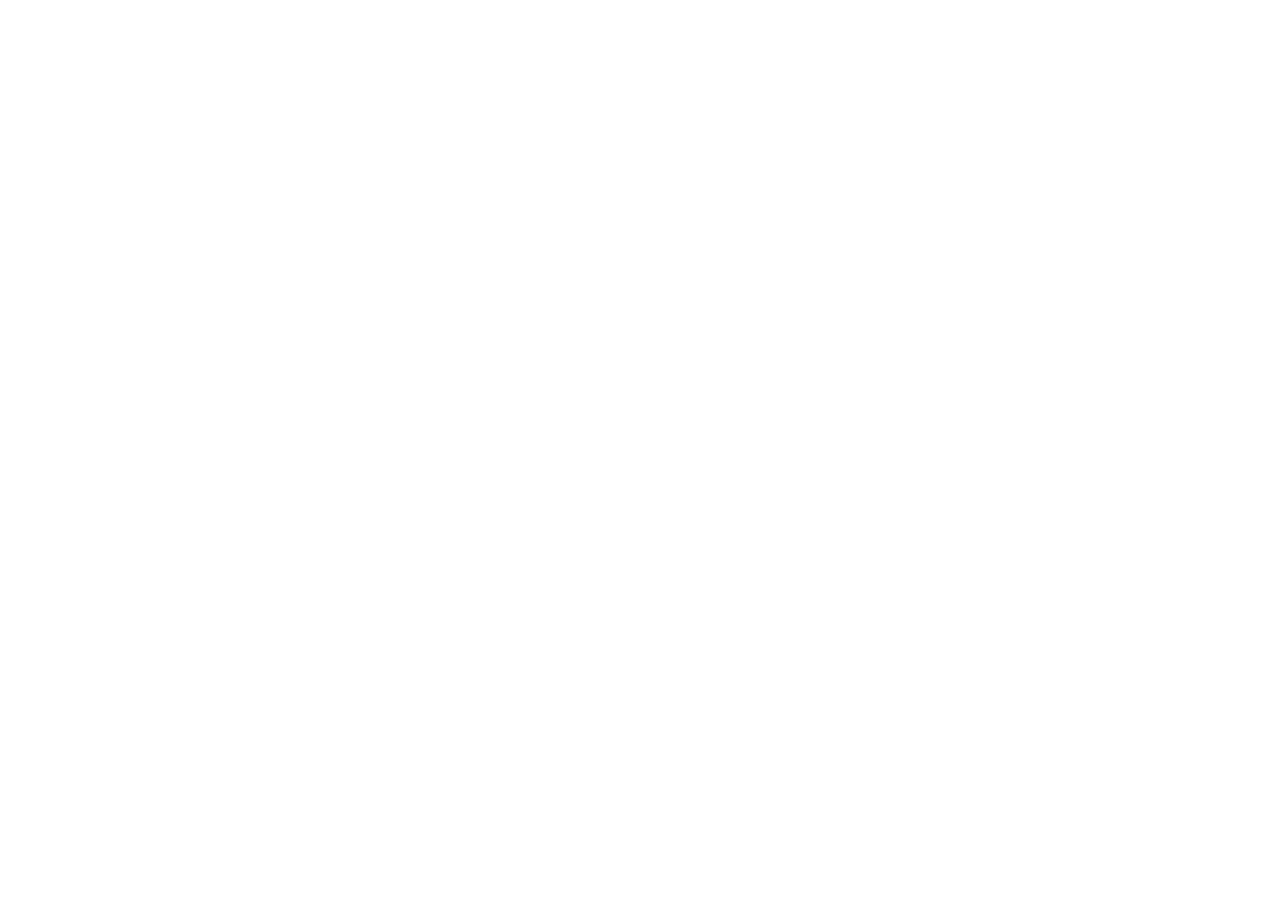
==== index.html @ bad8308e "FIrst Commit" ====
<!DOCTYPE html>
<html lang="en">
<head>
    <meta charset="UTF-8">
    <meta name="viewport" content="width=device-width, initial-scale=1.0">
    <link rel="stylesheet" href="styles.css">
    <title>Sunrise Community Hospital</title>
</head>
<body>
    
</body>
</html>
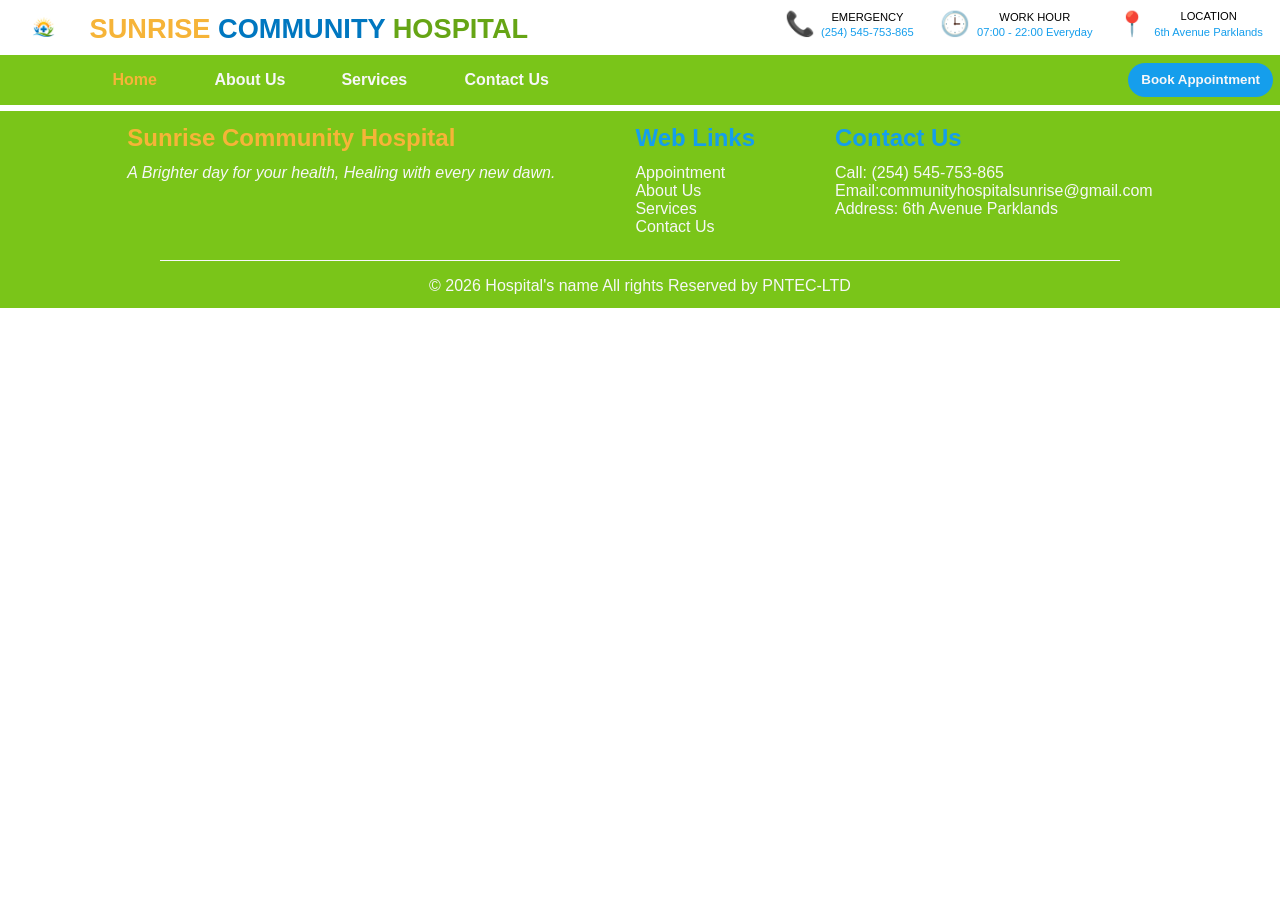
==== commit a95107f3: "Design update for web  header, nav bar and footer" ====
--- a/index.html
+++ b/index.html
@@ -4,9 +4,142 @@
     <meta charset="UTF-8">
     <meta name="viewport" content="width=device-width, initial-scale=1.0">
     <link rel="stylesheet" href="styles.css">
+    <link rel="icon" type="image/x-icon" href="images/sunrise logo only.png">
+    <link rel="stylesheet" href="https://cloudflare.com">
+
+    
     <title>Sunrise Community Hospital</title>
 </head>
 <body>
-    
+    <div class="page-elements">
+        <!--Head of the page-->
+        <header>
+            <!-- hospital name and logo -->
+            <div class="logo_name">
+                <a href="index.html" class="logo_as_link" target="_self">
+                    <!--Hospital's logo-->
+                    <img src="images/sunrise logo only.png" alt="sunrise logo" class="logo" >
+                    <!--Hospital's name-->
+                    <h1 class="head_name">
+                        <span class="sunrise">Sunrise</span> 
+                        <span class="community">Community</span> 
+                        <span class="hospital">Hospital</span> 
+                    </h1>
+                </a>
+            </div>
+            <!--Hospital's head details-->
+           <div class="header-details-container">
+                <div class="hospital_contact">
+                    <div class="info_widgets">&#128222;</div>
+                    <div class="head-info">
+                        <div class="info_text">EMERGENCY</div>
+                        <div class="info-item">
+                            (254) 545-753-865
+                        </div>
+                    </div>
+                </div>
+
+                <div class="work_hour">
+                    <div class="info_widgets">&#x1F552;</div>
+                    <div class="head-info">
+                        <div class="info_text">WORK HOUR</div>
+                        <div class="info-item">
+                            07:00 - 22:00 Everyday
+                        </div>
+                    </div>
+                </div>
+
+                <div class="location">
+                    <div class="info_widgets">&#128205;</div>
+                    <div class="head-info">
+                        <div class="info_text">LOCATION</div>
+                        <div class="hospital-area">
+                            <a href="https://maps.app.goo.gl/b62ZyZZxRLboZtiKA" target="_blank" class="map_link" >6th Avenue Parklands</a>
+                        </div>
+                    </div>
+                </div>
+           </div>
+        </header>
+
+        <!--Navigation bar-->
+        <div class="nav-bar">
+            <nav class="nav-links">
+                <ul>
+                    <li><a href="index.html" target="_self" style="color:#f6b438" class="page">Home</a></li>
+                    <li><a href="About_Us.html" target="_self" class="page">About Us</a></li>
+                    <li><a href="Services.html" target="_self" class="page">Services</a></li>
+                    <li><a href="Contact_Us.html" target="_self" class="page">Contact Us</a></li>
+                </ul>
+            </nav>
+            <!-- appointment button -->
+            <div class="appointment">
+                <button type="button" name="appointment">
+                    <a href="Appointment.html" target="_self" class="page"> Book Appointment</a>
+                </button>
+            </div>
+        </div>
+
+
+        <!--main webpage contents-->
+        <div>
+
+        </div>
+
+
+        
+        <!--footer of the page-->
+        <footer>
+            <div>
+                <!--Hospital's name and motto-->
+                <div class="name-motto">
+                    <div class="footer-name">
+                        <a href="index.html" class="hospital-name" target="_self">
+                        <h2 class="footer_name">
+                            <span class="sunrise">Sunrise</span> 
+                            <span class="community">Community</span> 
+                            <span class="hospital">Hospital</span> 
+                        </h2>
+                    </a>
+                    </div>
+                    <div class="footer-motto">
+                        
+                        A Brighter day for your health,
+                        Healing with every new dawn.
+                        
+                    </div>
+                </div>
+
+                <!--links for webpages-->
+                <div class="web-links">
+                    <h2>Web Links</h2>
+                    <a href="Appointment.html" target="_self" class="page">Appointment</a>
+                    <a href="About_Us.html" target="_self" class="page">About Us</a>
+                    <a href="Services.html" target="_self" class="page">Services</a>
+                    <a href="Contact_Us.html" target="_self" class="page">Contact Us</a>
+                </div>
+
+                <!--Hospitals contact info-->
+                <div class="contact-info" >
+                    <h2>Contact Us</h2>
+                    <div class="number">
+                        Call: (254) 545-753-865
+                    </div>
+                    <div>
+                        <a href="mailto:communityhospitalsunrise@gmail.com" class="page">Email:communityhospitalsunrise@gmail.com</a>
+                    </div>
+                    <div>
+                        <a href="https://maps.app.goo.gl/b62ZyZZxRLboZtiKA" target="_blank" class="page" >Address: 6th Avenue Parklands</a>
+                    </div>
+                </div>
+            </div>
+
+            <!-- copy rights -->
+            <div class="copyright-container">
+                <div class="copyright">
+                    <p>&#169; 2026 Hospital's name All rights Reserved by PNTEC-LTD</p>
+                </div>
+            </div>
+        </footer>
+    </div>
 </body>
 </html>
--- a/styles.css
+++ b/styles.css
@@ -0,0 +1,335 @@
+*{
+    padding: 0px;
+    margin: 0px;
+    font-family:"Helvetica Now MT Text Medium", Helvetica-Bold, Helvetica, Arial, sans-serif;
+    box-sizing: border-box;
+}
+/* overall container for page elements. */
+.page-elements{
+    display: flex;
+    flex-direction: column;
+    align-items:normal;
+    justify-content: space-between;
+    height: max-content;
+    width:100%;
+    gap: 0.2em;
+}
+
+/*Header section css style*/
+
+header{
+    display: flex;
+    flex-direction: row;
+    position: sticky;
+    justify-content: space-between;
+    align-items: center;
+    max-width:100%;
+    height:max-content;
+    margin-bottom: 0.25em;
+    
+}
+/* logo and hospital name as link */
+.logo_name{
+    display: flex;
+    height: fit-content;
+    max-width: 900px;
+    align-items: center ;
+    justify-content: center;
+}
+
+.logo_as_link{
+    display: flex;
+    justify-content: flex-start;
+    align-items: center;
+    text-align: center;
+    text-decoration: none;
+    width: 700px;
+    
+}
+/* sunrise logo */
+.logo{
+    width: 7.8%;
+    margin-top: 0.3em;
+    padding-left: 2em;
+    
+}
+/* hospital name */
+.head_name{
+    margin-left: 5%;
+    margin-right: 3%;
+    margin-top: 0.39em;
+    padding-right: 0;
+    text-transform: uppercase;
+    font-size: 1.7em;
+    
+}
+.sunrise{
+    color: #f6b438;
+    
+}
+.community{
+    color: #0077C0;
+}
+
+.hospital{
+    color: #66A515;
+}
+
+/* hospital header information */
+
+.header-details-container{
+    display: flex;
+    justify-content: flex-start;
+    align-items: center;
+    justify-content: center;
+}
+
+.hospital_contact{
+    display: flex;
+    justify-self: center;
+    align-items: center;
+    margin-right:1em;
+    padding:0.5em;
+    min-width: max-content;
+}
+
+.info_widgets{
+    display: flex;
+    width: 100%;
+    font-size: 1.5em;
+    object-fit: contain;
+    align-items: center;
+    margin-right: 5%;
+}
+
+.info_text{
+    font-size: 0.7em;
+    display: flex;
+    flex-direction: column;
+    align-items: center;
+    justify-content: center;
+}
+
+.info-item{
+    color: #159EEC;
+    font-size: 0.7em;
+    white-space: nowrap;
+    margin-top: 3%;
+}
+
+/* hospital work hours */
+.work_hour{
+    display: flex;
+    justify-self: center;
+    align-items: center;
+    margin-right:1em;
+    padding:0.5em;
+    min-width: max-content;
+}
+
+.head-info{
+    margin-top: 0.1em;
+}
+
+/* hospital location */
+.location{
+    display: flex;
+    justify-self: right;
+    align-items: center;
+    margin-right:1em;
+    padding:0.5em;
+    min-width: max-content;
+}
+
+
+.map_link{
+    color: #159EEC;
+    font-size: 0.7em;
+    white-space: nowrap;
+    text-decoration: none;
+    
+}
+
+
+
+/*nav bar css style*/
+
+.nav-bar{
+    display: flex;
+    align-items: center;
+    gap:1rem;
+    flex-wrap: wrap;
+    background-color: #7ac519;
+    justify-content: space-between;
+    position: sticky;
+}
+
+.nav-bar:hover{
+    background-color: #69ba00;
+}
+
+.nav-links{
+    margin-left: 7.6%;
+}
+
+.nav-links ul{
+    display: flex;
+    list-style-type: none;
+    display: flex;
+    justify-content: center;
+}
+
+.nav-links li{
+    margin-left:-2.49em;
+
+}
+.nav-links li a{
+    display: block;
+    text-align: center;
+    padding: 1em 3em ;
+    text-decoration: none;
+    margin-left: 5%;
+    white-space: nowrap;
+    color: #f7f7f8;
+    font-weight: bold;
+}
+
+.page:hover {
+    color: rgb(249, 200, 109);
+}
+
+.appointment button{
+    border-radius: 10em;
+    border-style: none;
+    padding: 0.7em 1em 0.7em 1em;
+    background-color: #159EEC;
+    margin-right: 0.5em;
+}
+
+
+.appointment button:active{
+ background-color: #0077C0;
+}
+
+.appointment button a{
+    color:#f7f7f8;
+    text-decoration: none;
+    font-weight: bold;
+}
+
+/*footer css style*/
+
+footer{
+    background-color:#7ac519;
+    height: auto;
+    display: flex;
+    justify-content: space-evenly;
+    align-items: center;
+    padding: 1% 2%;
+    width: 100%;
+    box-sizing: border-box;
+    justify-items: center;
+    flex-direction: column;
+}
+
+/* holds name,motto,contacts and web links */
+footer div{
+    display: flex;
+    flex-direction: row;
+    justify-content: space-between;
+    align-items: flex-start;
+    margin: 0;
+    
+}
+
+/* footer hospital name and motto */
+
+.name-motto{
+    color: #f7f7f8;
+    display: flex;
+    flex-direction: column;
+    justify-content: center;
+    margin-bottom: 0.5em;
+    margin-right: 2em;
+    text-align: center;
+}
+
+.name-motto a{
+    text-decoration: none;
+    
+}
+
+.footer_name{
+    text-align: center;
+    padding-bottom: 0.5em;
+}
+
+.footer_name span{
+    color: #f6b438;
+    margin-bottom: 0.5em;
+}
+
+.footer-motto{
+    display: flex;
+    align-items: center;
+    font-style: italic;
+}
+
+
+
+/* Footer web link pages */
+.web-links{
+    color: #159EEC;
+    display: flex;
+    flex-direction: column;
+    margin-right: 3em;
+    margin-left: 3em;
+    margin-bottom: 0.5em;
+    
+}
+
+.web-links h2{
+    padding-bottom: 0.5em;
+    
+}
+
+.web-links a{
+    text-decoration: none;
+    color: #f7f7f8;
+}
+
+/* Hospital footer info */
+.contact-info{
+    display: flex;
+    flex-direction: column;
+    
+    margin-bottom: 0.5em;
+    margin-left: 2em;
+}
+
+.contact-info h2{
+    color:#159EEC;
+}
+
+.contact-info h2{
+    padding-bottom: 0.5em;
+}
+
+.number{
+    color: #f7f7f8;
+}
+.contact-info div a{
+   color: #f7f7f8;
+   text-decoration: none;
+}
+
+
+.copyright-container{
+    border-top: 1px solid#f7f7f8;
+    width: 60em;
+    padding-top: 1em;
+    margin-top: 1em;
+    display: flex;
+    justify-content: center;
+    color: #f7f7f8;
+}
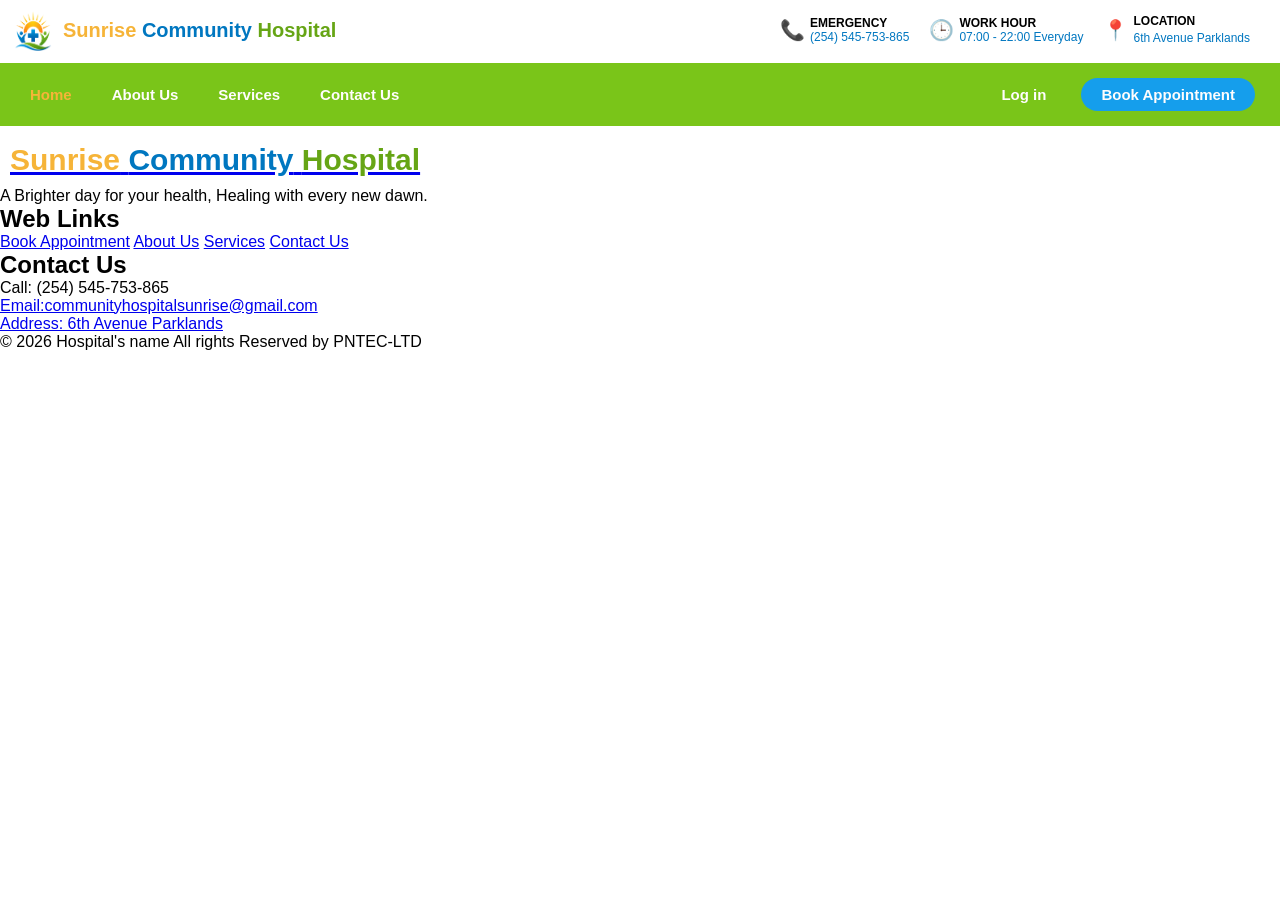
==== commit 13e19e8e: "Update header and nav bar responsiveness" ====
--- a/index.html
+++ b/index.html
@@ -4,9 +4,10 @@
     <meta charset="UTF-8">
     <meta name="viewport" content="width=device-width, initial-scale=1.0">
     <link rel="stylesheet" href="styles.css">
+    <link rel="stylesheet" href="queries.css">
     <link rel="icon" type="image/x-icon" href="images/sunrise logo only.png">
     <link rel="stylesheet" href="https://cloudflare.com">
-
+    <script src="script.js"></script>
     
     <title>Sunrise Community Hospital</title>
 </head>
@@ -15,50 +16,60 @@
         <!--Head of the page-->
         <header>
             <!-- hospital name and logo -->
-            <div class="logo_name">
-                <a href="index.html" class="logo_as_link" target="_self">
-                    <!--Hospital's logo-->
-                    <img src="images/sunrise logo only.png" alt="sunrise logo" class="logo" >
-                    <!--Hospital's name-->
-                    <h1 class="head_name">
-                        <span class="sunrise">Sunrise</span> 
-                        <span class="community">Community</span> 
-                        <span class="hospital">Hospital</span> 
-                    </h1>
-                </a>
-            </div>
-            <!--Hospital's head details-->
-           <div class="header-details-container">
-                <div class="hospital_contact">
-                    <div class="info_widgets">&#128222;</div>
-                    <div class="head-info">
-                        <div class="info_text">EMERGENCY</div>
-                        <div class="info-item">
-                            (254) 545-753-865
+            <div class="title-bar">
+                <div class="logo_name">
+                    <a href="index.html" class="logo_as_link" target="_self">
+                        <!--Hospital's logo-->
+                        <img src="images/sunrise logo only.png" alt="sunrise logo" class="logo" >
+                        <!--Hospital's name-->
+                        <div class="hospital-name">
+                            <p>
+                                <span class="sunrise">Sunrise </span> 
+                                <span class="community">Community</span> 
+                                <span class="hospital">Hospital</span> 
+                            </p>
+                        </div>
+                    </a>
+                </div>
+                <!--Hospital's head details-->
+                <div class="header-details-container">
+                    <div class="hospital_contact">
+                        <div class="info_widgets">&#128222;</div>
+                        <div class="head-info">
+                            <div class="info_text">EMERGENCY</div>
+                            <div class="info-item">
+                                (254) 545-753-865
+                            </div>
+                        </div>
+                    </div>
+
+                    <div class="work_hour">
+                        <div class="info_widgets">&#x1F552;</div>
+                        <div class="head-info">
+                            <div class="info_text">WORK HOUR</div>
+                            <div class="info-item">
+                                07:00 - 22:00 Everyday
+                            </div>
+                        </div>
+                    </div>
+
+                    <div class="location">
+                        <div class="info_widgets">&#128205;</div>
+                        <div class="head-info">
+                            <div class="info_text">LOCATION</div>
+                            <div class="hospital-area">
+                                <a href="https://maps.app.goo.gl/b62ZyZZxRLboZtiKA" target="_blank" class="map_link" >6th Avenue Parklands</a>
+                            </div>
                         </div>
                     </div>
                 </div>
-
-                <div class="work_hour">
-                    <div class="info_widgets">&#x1F552;</div>
-                    <div class="head-info">
-                        <div class="info_text">WORK HOUR</div>
-                        <div class="info-item">
-                            07:00 - 22:00 Everyday
-                        </div>
-                    </div>
+                <div class="motto">
+                    <span>
+                        A Brighter day for your health, <br>
+                        Healing with every new dawn.
+                    </span>
                 </div>
-
-                <div class="location">
-                    <div class="info_widgets">&#128205;</div>
-                    <div class="head-info">
-                        <div class="info_text">LOCATION</div>
-                        <div class="hospital-area">
-                            <a href="https://maps.app.goo.gl/b62ZyZZxRLboZtiKA" target="_blank" class="map_link" >6th Avenue Parklands</a>
-                        </div>
-                    </div>
-                </div>
-           </div>
+            </div>
         </header>
 
         <!--Navigation bar-->
@@ -69,21 +80,37 @@
                     <li><a href="About_Us.html" target="_self" class="page">About Us</a></li>
                     <li><a href="Services.html" target="_self" class="page">Services</a></li>
                     <li><a href="Contact_Us.html" target="_self" class="page">Contact Us</a></li>
+                
+                </ul>
+                <ul id="sidebar">
+                    <li onclick="hideSidebar()" class="close-side-bar">
+                        <div>
+                            <a href="" class="close-icon"><svg xmlns="http://www.w3.org/2000/svg" height="20px" viewBox="0 -960 960 960" width="20px" fill="#ffffff"><path d="m256-200-56-56 224-224-224-224 56-56 224 224 224-224 56 56-224 224 224 224-56 56-224-224-224 224Z"/></svg></a>
+                        </div>
+                    </li>
+                    <li><a href="index.html" target="_self" style="color:#f6b438" class="page1">Home</a></li>
+                    <li><a href="About_Us.html" target="_self" class="page1">About Us</a></li>
+                    <li><a href="Services.html" target="_self" class="page1">Services</a></li>
+                    <li><a href="Contact_Us.html" target="_self" class="page1">Contact Us</a></li>
                 </ul>
             </nav>
             <!-- appointment button -->
             <div class="appointment">
+                <div onclick="showSidebar()">
+                        <a href="javascript:void(0)" class="burger-icon"><svg xmlns="http://www.w3.org/2000/svg" height="20px" viewBox="0 -960 960 960" width="20px" fill="#ffffff"><path d="M120-240v-80h720v80H120Zm0-200v-80h720v80H120Zm0-200v-80h720v80H120Z"/></svg></a></div>
+                <a href="login.html" class="log-in">Log in</a>
                 <button type="button" name="appointment">
-                    <a href="Appointment.html" target="_self" class="page"> Book Appointment</a>
+                    <a href="Appointment.html" target="_self" class="page1"> Book Appointment</a>
                 </button>
             </div>
         </div>
 
 
         <!--main webpage contents-->
-        <div>
+        <main>
 
-        </div>
+            
+        </main>
 
 
         
@@ -112,7 +139,7 @@
                 <!--links for webpages-->
                 <div class="web-links">
                     <h2>Web Links</h2>
-                    <a href="Appointment.html" target="_self" class="page">Appointment</a>
+                    <a href="Appointment.html" target="_self" class="page">Book Appointment</a>
                     <a href="About_Us.html" target="_self" class="page">About Us</a>
                     <a href="Services.html" target="_self" class="page">Services</a>
                     <a href="Contact_Us.html" target="_self" class="page">Contact Us</a>
@@ -142,4 +169,4 @@
         </footer>
     </div>
 </body>
-</html>+</html> 
--- a/styles.css
+++ b/styles.css
@@ -4,6 +4,32 @@
     font-family:"Helvetica Now MT Text Medium", Helvetica-Bold, Helvetica, Arial, sans-serif;
     box-sizing: border-box;
 }
+
+html {
+    font-size: 62.5%; /* 1rem = 10px */
+}
+
+body {
+    /* Sets base body text back to a comfortable 16px (1.6rem) 
+       while leaving your 10px rem-math completely intact! */
+    font-size: 1.6rem; 
+    width: 100%;
+    overflow-x: hidden;
+}
+
+/* color variables */
+:root {
+    --primary-color: #f6b438;
+    --primary-color-hover: #ffc55a;
+    --secondary-color: #0077C0;
+    --accent-color: #66A515;
+    --background-color: #f7f7f8;
+    --navbar-color: #7ac519;
+    --button-color: #159EEC;
+    --button-hover-color: #208fff;
+    --text-color: #fffdfd;
+}
+
 /* overall container for page elements. */
 .page-elements{
     display: flex;
@@ -13,323 +39,271 @@
     height: max-content;
     width:100%;
     gap: 0.2em;
-}
-
-/*Header section css style*/
-
-header{
-    display: flex;
-    flex-direction: row;
+    position: relative;
+}
+
+
+/* Title Bar section */
+.title-bar{
+    display: flex;
+    flex-direction: row;
+    align-items: center;
+    justify-content: space-between;
+    width: 100%;
+    height: 4rem;
+    padding: 0.5rem 1rem;
+    margin: 1rem 0;
+}
+
+/* Logo and Name Container */
+.logo_name{
+    display: flex;
+    align-items: center;
+    justify-content: center;
+    flex-direction: row;
+    max-width : 50em;
+    min-width: 20em;
+    margin: 0.5rem 0.1rem;
+}
+
+/* logo and name link */
+.logo_as_link{
+    display: flex;
+    flex-direction: row;
+    justify-content: flex-start;
+    max-width: 32em;
+    min-width: 20em;
+    margin-top: 0.5em;
+    margin-bottom: 0.5em;
+    text-decoration: none;
+}
+
+/* logo */
+.logo{
+    display: block;
+    max-width: 40px;
+    min-width: 5%;
+    height: auto;
+    padding: 0.1rem;
+    margin-left:0.2rem;
+    margin-top: 0.05rem;
+
+}
+
+/* hospital name */
+.hospital-name{
+    display:flex;
+    font-size: 2rem;
+    font-weight: bold;
+    padding: 1rem;
+    align-items: center;
+
+}
+
+.sunrise{
+    color: var(--primary-color);
+}
+
+.community{
+    color: var(--secondary-color);
+}
+
+.hospital{
+    color: var(--accent-color);
+}
+
+/* Hospital head details */
+.header-details-container{
+    display: flex;
+    flex-direction: row;
+    align-items: center;
+    justify-content: flex-end;
+    max-width: 60rem;
+    height: 5rem;
+    padding: 0.5rem 1rem;
+    margin: 0.3rem 0;
+}
+
+.hospital_contact{
+    display: flex;
+    flex-direction: row;
+    align-items: center;
+    justify-content: center;
+    gap: 0.5rem;
+    padding: 0.5rem 1rem;
+    margin: 0.5rem 0;
+}
+
+.work_hour{
+    display: flex;
+    flex-direction: row;
+    align-items: center;
+    justify-content: center;
+    gap: 0.5rem;
+    padding: 0.5rem 1rem;
+    margin: 0.5rem 0;
+}
+
+.location{
+    display: flex;
+    flex-direction: row;
+    align-items: center;
+    justify-content: center;
+    gap: 0.5rem;
+    padding: 0.5rem 1rem;
+    margin: 0.5rem 0;
+}
+
+/* Info Widgets */
+.info_widgets{
+    font-size: 20px;
+}
+
+/* Info Text */
+.info_text{
+    font-size: 1.2rem;
+    font-weight: bold;
+    color: #000000;
+}
+
+/* Info Item */
+.info-item{
+    font-size: 1.2rem;
+    color: var(--secondary-color);
+}
+
+.map_link{
+    text-decoration: none;
+    font-size: 1.2rem;
+    color: var(--secondary-color);
+}
+
+.map_link:hover{
+    text-decoration: underline;
+    color: var(--primary-color-hover);
+}
+
+.motto{
+    font-style: italic;
+    color: var(--primary-color-hover);
+    font-size: 2rem;
+    justify-content: center;
+}
+
+/* Navigation Bar */
+.nav-bar{
+    display: flex;
+    justify-content: space-between;
+    align-items: center;
+    background-color: var(--navbar-color);
+    padding: 1rem;
     position: sticky;
-    justify-content: space-between;
-    align-items: center;
-    max-width:100%;
-    height:max-content;
-    margin-bottom: 0.25em;
     
 }
-/* logo and hospital name as link */
-.logo_name{
-    display: flex;
-    height: fit-content;
-    max-width: 900px;
-    align-items: center ;
-    justify-content: center;
-}
-
-.logo_as_link{
-    display: flex;
+.nav-bar a{
+    font-size: 1.5rem;
+}
+
+.nav-links{
+    display: flex;
+    justify-content: space-between;
+    align-items: center;
+}
+
+.nav-links ul{
+    display: flex;
+    list-style: none;
+    margin: 0;
+    padding: 0;
+}
+
+.nav-links li, .nav-links a{
+    margin: 0 1rem;
+    text-decoration: none;
+    color: var(--text-color);
+    font-weight: bold;
+}
+
+.nav-links a:hover{
+    color: var(--primary-color-hover);
+}
+
+.appointment{
+    display: flex;
+    justify-content: space-between;
+    align-items: center;
+    margin-right: 1rem;
+}
+
+.appointment a{
+    text-decoration: none;
+    color: var(--text-color);
+    font-weight: bold;
+    
+}
+
+.appointment a:hover{
+    color: var(--primary-color-hover);
+}
+
+.appointment button{
+    padding: 0.8rem 2rem;
+    border: none;
+    width: fit-content;
+    background-color: var(--button-color);
+    border-radius: 2rem;
+    margin: 0.5rem;
+    display: flex;
+    align-items: center;
+    justify-content: center;
+}
+.appointment button:hover{
+    background-color: var(--button-hover-color);
+}
+
+.log-in{
+    margin-right: 3rem;
+}
+
+#sidebar{
+    display: none;
+    position:fixed;
+    top: 6.4rem;
+    left: 0;
+    height:100vh;
+    width: 200px;
+    background-color: hsla(86, 77%, 44%, 0.447);
+    backdrop-filter: blur(10px);
+    box-shadow: -10px 0 10px rgba(0,0,0,0.2);
+    
+    flex-direction: column;
+    align-items: flex-start;
     justify-content: flex-start;
-    align-items: center;
-    text-align: center;
-    text-decoration: none;
-    width: 700px;
+}
+
+#sidebar li{
+    width:100%;
+    padding: 2.5rem 0.5rem;
+    border-bottom: 1px solid rgba(251, 247, 247, 0.8);
+    margin:0
+}
+
+#sidebar li:hover{
+    background-color: rgba(251, 247, 247, 0.426);
+}
+
+#sidebar a{
+    width:100%;
+}
+
+#sidebar li:first-child{
+    display: flex;
+    justify-content: flex-end;
+    padding-right: 1rem;
+    border-style: none;
     
 }
-/* sunrise logo */
-.logo{
-    width: 7.8%;
-    margin-top: 0.3em;
-    padding-left: 2em;
-    
-}
-/* hospital name */
-.head_name{
-    margin-left: 5%;
-    margin-right: 3%;
-    margin-top: 0.39em;
-    padding-right: 0;
-    text-transform: uppercase;
-    font-size: 1.7em;
-    
-}
-.sunrise{
-    color: #f6b438;
-    
-}
-.community{
-    color: #0077C0;
-}
-
-.hospital{
-    color: #66A515;
-}
-
-/* hospital header information */
-
-.header-details-container{
-    display: flex;
-    justify-content: flex-start;
-    align-items: center;
-    justify-content: center;
-}
-
-.hospital_contact{
-    display: flex;
-    justify-self: center;
-    align-items: center;
-    margin-right:1em;
-    padding:0.5em;
-    min-width: max-content;
-}
-
-.info_widgets{
-    display: flex;
-    width: 100%;
-    font-size: 1.5em;
-    object-fit: contain;
-    align-items: center;
-    margin-right: 5%;
-}
-
-.info_text{
-    font-size: 0.7em;
-    display: flex;
-    flex-direction: column;
-    align-items: center;
-    justify-content: center;
-}
-
-.info-item{
-    color: #159EEC;
-    font-size: 0.7em;
-    white-space: nowrap;
-    margin-top: 3%;
-}
-
-/* hospital work hours */
-.work_hour{
-    display: flex;
-    justify-self: center;
-    align-items: center;
-    margin-right:1em;
-    padding:0.5em;
-    min-width: max-content;
-}
-
-.head-info{
-    margin-top: 0.1em;
-}
-
-/* hospital location */
-.location{
-    display: flex;
-    justify-self: right;
-    align-items: center;
-    margin-right:1em;
-    padding:0.5em;
-    min-width: max-content;
-}
-
-
-.map_link{
-    color: #159EEC;
-    font-size: 0.7em;
-    white-space: nowrap;
-    text-decoration: none;
-    
-}
-
-
-
-/*nav bar css style*/
-
-.nav-bar{
-    display: flex;
-    align-items: center;
-    gap:1rem;
-    flex-wrap: wrap;
-    background-color: #7ac519;
-    justify-content: space-between;
-    position: sticky;
-}
-
-.nav-bar:hover{
-    background-color: #69ba00;
-}
-
-.nav-links{
-    margin-left: 7.6%;
-}
-
-.nav-links ul{
-    display: flex;
-    list-style-type: none;
-    display: flex;
-    justify-content: center;
-}
-
-.nav-links li{
-    margin-left:-2.49em;
-
-}
-.nav-links li a{
-    display: block;
-    text-align: center;
-    padding: 1em 3em ;
-    text-decoration: none;
-    margin-left: 5%;
-    white-space: nowrap;
-    color: #f7f7f8;
-    font-weight: bold;
-}
-
-.page:hover {
-    color: rgb(249, 200, 109);
-}
-
-.appointment button{
-    border-radius: 10em;
-    border-style: none;
-    padding: 0.7em 1em 0.7em 1em;
-    background-color: #159EEC;
-    margin-right: 0.5em;
-}
-
-
-.appointment button:active{
- background-color: #0077C0;
-}
-
-.appointment button a{
-    color:#f7f7f8;
-    text-decoration: none;
-    font-weight: bold;
-}
-
-/*footer css style*/
-
-footer{
-    background-color:#7ac519;
-    height: auto;
-    display: flex;
-    justify-content: space-evenly;
-    align-items: center;
-    padding: 1% 2%;
-    width: 100%;
-    box-sizing: border-box;
-    justify-items: center;
-    flex-direction: column;
-}
-
-/* holds name,motto,contacts and web links */
-footer div{
-    display: flex;
-    flex-direction: row;
-    justify-content: space-between;
-    align-items: flex-start;
-    margin: 0;
-    
-}
-
-/* footer hospital name and motto */
-
-.name-motto{
-    color: #f7f7f8;
-    display: flex;
-    flex-direction: column;
-    justify-content: center;
-    margin-bottom: 0.5em;
-    margin-right: 2em;
-    text-align: center;
-}
-
-.name-motto a{
-    text-decoration: none;
-    
-}
-
-.footer_name{
-    text-align: center;
-    padding-bottom: 0.5em;
-}
-
-.footer_name span{
-    color: #f6b438;
-    margin-bottom: 0.5em;
-}
-
-.footer-motto{
-    display: flex;
-    align-items: center;
-    font-style: italic;
-}
-
-
-
-/* Footer web link pages */
-.web-links{
-    color: #159EEC;
-    display: flex;
-    flex-direction: column;
-    margin-right: 3em;
-    margin-left: 3em;
-    margin-bottom: 0.5em;
-    
-}
-
-.web-links h2{
-    padding-bottom: 0.5em;
-    
-}
-
-.web-links a{
-    text-decoration: none;
-    color: #f7f7f8;
-}
-
-/* Hospital footer info */
-.contact-info{
-    display: flex;
-    flex-direction: column;
-    
-    margin-bottom: 0.5em;
-    margin-left: 2em;
-}
-
-.contact-info h2{
-    color:#159EEC;
-}
-
-.contact-info h2{
-    padding-bottom: 0.5em;
-}
-
-.number{
-    color: #f7f7f8;
-}
-.contact-info div a{
-   color: #f7f7f8;
-   text-decoration: none;
-}
-
-
-.copyright-container{
-    border-top: 1px solid#f7f7f8;
-    width: 60em;
-    padding-top: 1em;
-    margin-top: 1em;
-    display: flex;
-    justify-content: center;
-    color: #f7f7f8;
+
+.burger-icon{
+    display:none;
 }
--- a/queries.css
+++ b/queries.css
@@ -0,0 +1,212 @@
+/* Media queries */
+/* ==========================================
+   Big Screens (Laptops & Desktops: 1024px to 1440px)
+   ========================================== */
+@media all and (min-width: 64.375rem) and (max-width: 90rem) {
+   html {
+        font-size: 62.5%; /* 1rem = 10px */
+    }
+    .motto{
+        display:none;
+    }
+}
+
+/* ==========================================
+   Medium Screens (Tablets: 600px to 1030px)
+   ========================================== */
+@media all and (min-width: 43.75rem) and (max-width: 64.375rem) {
+    html {
+        font-size: 50%; /* 1rem = px */
+    }
+    
+    .title-bar{
+        display: flex;
+        align-items: center;
+        justify-content: space-between;
+        width: 100%;
+        height: 5rem;
+        padding: 0.1rem 1rem;
+        margin: 0.3rem 0;
+
+    }
+
+    .logo_as_link{
+        margin: 0;
+    }
+
+    .header-details-container{
+        justify-content: space-evenly;
+        padding: 0;
+    }
+
+
+   .hospital-name{
+        font-size: 2.1rem;
+    }
+
+    .logo{
+        max-width: 40px;
+        min-width: 5%;
+        height: auto;
+    }
+   
+
+    .info_widgets{
+        font-size: 14px;
+    }
+
+    .info_text{
+        font-size: 1.2rem;
+    }
+
+    .info_item{
+        font-size: 1.2rem;
+    }
+    .motto{
+        display:none;
+    }
+   
+}
+/* ==========================================
+   Small Screens (Mobile Phones: 575px to 700px)
+   ========================================== */
+@media all and (min-width: 35.9375rem) and (max-width: 43.75rem) {
+    html {
+        font-size: 37.5%; /* 1rem = px */
+    }
+
+    .title-bar{
+        display: flex;
+       height: 5rem;
+        padding: 0.1rem 1rem;
+        margin: 0.3rem 0;
+        
+        
+    }
+
+    .logo{
+        width: 30px;
+        height: auto;
+    }
+
+    .hospital-name{
+        font-size: 2.2rem;
+        padding:0.5rem;
+    }
+
+    .info_widgets{
+        font-size: 12px;
+    }
+
+    .info_text{
+        font-size: 1.4rem;
+    }
+
+    .info-item{
+        font-size: 1.4rem;
+    }
+
+    .map_link{
+        font-size: 1.4rem;
+    }
+
+    .motto{
+        display:none;
+    }
+}
+
+/* ==========================================
+   Extra Small Screens (Mobile Phones: below 575px )
+   ==========================================  */
+   @media all and (max-width: 35.9375rem){
+    html {
+        font-size: 32.5%; /* 1rem = px */
+    }
+
+    .title-bar{
+        display: flex;
+        justify-content: space-between;
+        align-items: center;
+        height: 5.59rem;
+        padding: 0.1rem 1rem;
+        margin: 0.3rem 0;
+
+        
+    }
+
+    .logo_name{
+        padding-left: 0.5rem;
+    }
+
+    .header-details-container{
+        display: none;
+    }
+
+    .hospital-name p{
+        font-size: 3rem;
+        padding-top: 1rem;
+    }
+
+    .logo{
+        width: 30px;
+        height: auto;
+        padding-bottom: 0.3rem;
+    }
+
+    .motto{
+        display:flex;
+        
+        font-weight: 700;
+        font-size: 1.5rem;
+        min-width: 150px;
+    }
+    .motto span{
+        display: inline-block;
+        margin: 0;
+        padding: 0.1rem 0 0 0;
+    }
+
+   }
+
+
+   /* screen below 420px */
+   @media all and (max-width: 26.25rem){
+
+    .motto{
+        display: none;
+    }
+
+    .title-bar{
+        display: flex;
+        justify-content: center;
+
+    }
+
+    .logo{
+        width: 30px;
+    }
+
+    .page{
+        display: none;
+    }
+
+    .burger-icon{
+        display: flex;
+        margin-right: 2rem;
+    }
+
+    .nav-links ul{
+        display: flex;
+        justify-content: flex-start;
+    }
+
+    .nav-bar{
+        justify-content: flex-start;
+    }
+    .appointment{
+        display: flex;
+        justify-content: space-between;
+        width: 100%;
+        margin: 0;
+    }
+   }
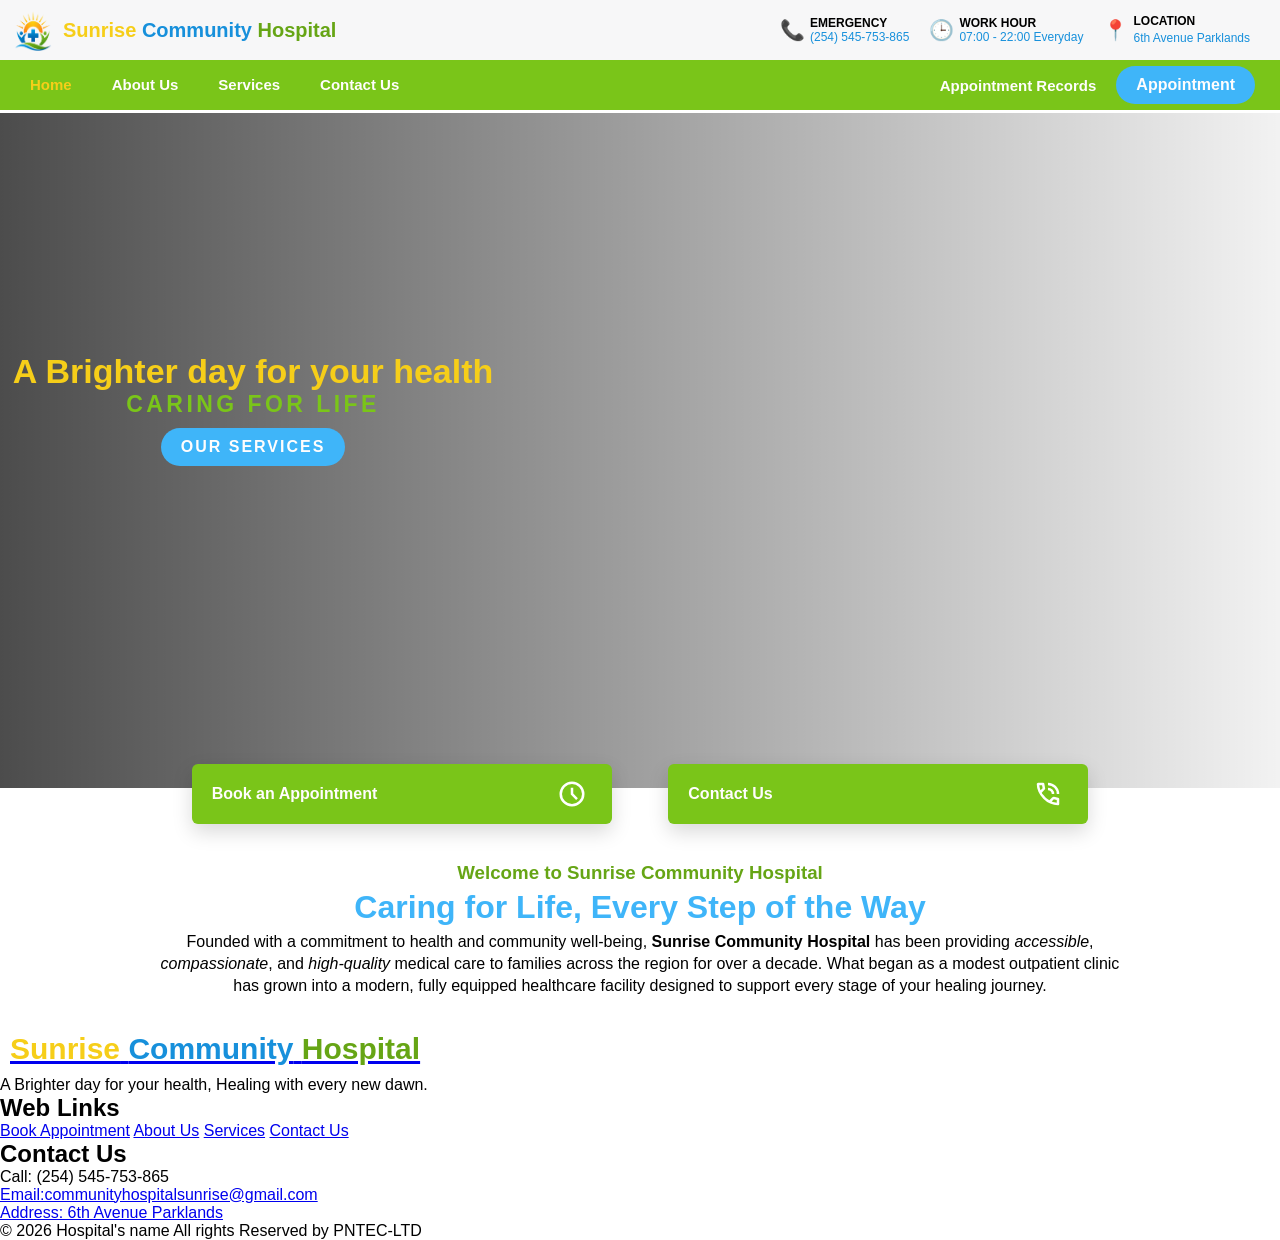
==== commit 12a74608: "Create hero section and cards" ====
--- a/index.html
+++ b/index.html
@@ -20,7 +20,7 @@
                 <div class="logo_name">
                     <a href="index.html" class="logo_as_link" target="_self">
                         <!--Hospital's logo-->
-                        <img src="images/sunrise logo only.png" alt="sunrise logo" class="logo" >
+                        <img src="images/sunrise_logo.png" alt="sunrise logo" class="logo" >
                         <!--Hospital's name-->
                         <div class="hospital-name">
                             <p>
@@ -70,13 +70,12 @@
                     </span>
                 </div>
             </div>
-        </header>
-
-        <!--Navigation bar-->
+
+            <!--Navigation bar-->
         <div class="nav-bar">
             <nav class="nav-links">
                 <ul>
-                    <li><a href="index.html" target="_self" style="color:#f6b438" class="page">Home</a></li>
+                    <li><a href="index.html" target="_self" style="color:#f6ce19" class="page">Home</a></li>
                     <li><a href="About_Us.html" target="_self" class="page">About Us</a></li>
                     <li><a href="Services.html" target="_self" class="page">Services</a></li>
                     <li><a href="Contact_Us.html" target="_self" class="page">Contact Us</a></li>
@@ -88,7 +87,7 @@
                             <a href="" class="close-icon"><svg xmlns="http://www.w3.org/2000/svg" height="20px" viewBox="0 -960 960 960" width="20px" fill="#ffffff"><path d="m256-200-56-56 224-224-224-224 56-56 224 224 224-224 56 56-224 224 224 224-56 56-224-224-224 224Z"/></svg></a>
                         </div>
                     </li>
-                    <li><a href="index.html" target="_self" style="color:#f6b438" class="page1">Home</a></li>
+                    <li><a href="index.html" target="_self" style="color:#f6ce19" class="page1">Home</a></li>
                     <li><a href="About_Us.html" target="_self" class="page1">About Us</a></li>
                     <li><a href="Services.html" target="_self" class="page1">Services</a></li>
                     <li><a href="Contact_Us.html" target="_self" class="page1">Contact Us</a></li>
@@ -98,20 +97,64 @@
             <div class="appointment">
                 <div onclick="showSidebar()">
                         <a href="javascript:void(0)" class="burger-icon"><svg xmlns="http://www.w3.org/2000/svg" height="20px" viewBox="0 -960 960 960" width="20px" fill="#ffffff"><path d="M120-240v-80h720v80H120Zm0-200v-80h720v80H120Zm0-200v-80h720v80H120Z"/></svg></a></div>
-                <a href="login.html" class="log-in">Log in</a>
-                <button type="button" name="appointment">
-                    <a href="Appointment.html" target="_self" class="page1"> Book Appointment</a>
+               <a href="records.html" class="appointment-records">Appointment Records</a> 
+                <button type="button" name="appointment" id="appointment-btn">
+                    Appointment
                 </button>
             </div>
         </div>
+        </header>
 
 
         <!--main webpage contents-->
         <main>
-
-            
+            <!-- Hero Section -->
+            <section class="hero">
+                <div class="hero-bg-slider">
+                    <div class="bg-slide" style="background-image: url(images/one_doctor.jpg);"></div>
+                    <div class="bg-slide" style="background-image: url(images/nurse_with_patient.jpg);"></div>
+                    <div class="bg-slide" style="background-image: url(images/nurses.avif);"></div>
+                </div>
+                <div class="hero-content">
+                    
+                    <div>
+                        <h1>A Brighter day for your health</h1>
+                        <p>CARING FOR LIFE</p>
+                    </div>
+                    <div class="hero-btn">
+                        <button type="button" id="services-btn">
+                            OUR SERVICES
+                        </button>
+                    </div>
+                </div>
+            </section>
+
+             <!-- Cards Container -->
+            <div class="hero-cards">
+                <div class="card appointment-card">
+                    <div class="card-info">
+                        <a href="Appointment.html">Book an Appointment</a>
+                    </div>
+                    <svg xmlns="http://www.w3.org/2000/svg" height="3rem" viewBox="0 -960 960 960" width="4rem" fill="#ffffff"><path d="m612-292 56-56-148-148v-184h-80v216l172 172ZM480-80q-83 0-156-31.5T197-197q-54-54-85.5-127T80-480q0-83 31.5-156T197-763q54-54 127-85.5T480-880q83 0 156 31.5T763-763q54 54 85.5 127T880-480q0 83-31.5 156T763-197q-54 54-127 85.5T480-80Zm0-400Zm0 320q133 0 226.5-93.5T800-480q0-133-93.5-226.5T480-800q-133 0-226.5 93.5T160-480q0 133 93.5 226.5T480-160Z"/></svg>
+                </div>
+                <div class="card contact-card">
+                    <div class="card-info">
+                        <a href="Contact_Us.html">Contact Us</a>
+                    </div>
+                   <svg xmlns="http://www.w3.org/2000/svg" height="3rem" viewBox="0 -960 960 960" width="4rem" fill="#ffffff"><path d="M760-480q0-117-81.5-198.5T480-760v-80q75 0 140.5 28.5t114 77q48.5 48.5 77 114T840-480h-80Zm-160 0q0-50-35-85t-85-35v-80q83 0 141.5 58.5T680-480h-80Zm198 360q-125 0-247-54.5T329-329Q229-429 174.5-551T120-798q0-18 12-30t30-12h162q14 0 25 9.5t13 22.5l26 140q2 16-1 27t-11 19l-97 98q20 37 47.5 71.5T387-386q31 31 65 57.5t72 48.5l94-94q9-9 23.5-13.5T670-390l138 28q14 4 23 14.5t9 23.5v162q0 18-12 30t-30 12ZM241-600l66-66-17-94h-89q5 41 14 81t26 79Zm358 358q39 17 79.5 27t81.5 13v-88l-94-19-67 67ZM241-600Zm358 358Z"/></svg>
+                </div>
+            </div>
+            <br>
+
+            <div class="main-content">
+                <div class="welcome-msg">
+                    <h3>Welcome to Sunrise Community Hospital</h3>
+                    <h1>Caring for Life, Every Step of the Way</h1>
+                    <p>Founded with a commitment to health and community well-being, <strong>Sunrise Community Hospital</strong> has been providing <i>accessible</i>, <i>compassionate</i>, and <i>high-quality</i> medical care to families across the region for over a decade. What began as a modest outpatient clinic has grown into a modern, fully equipped healthcare facility designed to support every stage of your healing journey.</p>
+                </div>
+            </div>
         </main>
-
+        <br>
 
         
         <!--footer of the page-->
--- a/styles.css
+++ b/styles.css
@@ -19,15 +19,16 @@
 
 /* color variables */
 :root {
-    --primary-color: #f6b438;
-    --primary-color-hover: #ffc55a;
-    --secondary-color: #0077C0;
+    --primary-color: #f6ce19;
+    --primary-color-hover: #ffc04c;
+    --secondary-color: #1790db;
     --accent-color: #66A515;
     --background-color: #f7f7f8;
     --navbar-color: #7ac519;
-    --button-color: #159EEC;
-    --button-hover-color: #208fff;
+    --button-color: #3fb5f9;
+    --button-hover-color: #27aefb;
     --text-color: #fffdfd;
+    --trans-transition: 0.2s ease;
 }
 
 /* overall container for page elements. */
@@ -42,6 +43,13 @@
     position: relative;
 }
 
+header{
+    position: sticky;
+    width: 100%;
+    top: 0;
+    z-index: 1000;
+    background-color: var(--background-color);
+}
 
 /* Title Bar section */
 .title-bar{
@@ -179,8 +187,7 @@
 }
 
 .map_link:hover{
-    text-decoration: underline;
-    color: var(--primary-color-hover);
+    color: var(--navbar-color);
 }
 
 .motto{
@@ -197,7 +204,7 @@
     align-items: center;
     background-color: var(--navbar-color);
     padding: 1rem;
-    position: sticky;
+    height:5rem;
     
 }
 .nav-bar a{
@@ -222,6 +229,7 @@
     text-decoration: none;
     color: var(--text-color);
     font-weight: bold;
+    transition: var(--trans-transition);
 }
 
 .nav-links a:hover{
@@ -235,19 +243,28 @@
     margin-right: 1rem;
 }
 
-.appointment a{
+.appointment a, .appointment p, .appointment span{
+    margin-right: 1rem;
+    font-weight:bold;
+    padding:0 0.5rem 0 0.5rem;
+}
+
+.appointment a, #appointment-btn{
     text-decoration: none;
     color: var(--text-color);
     font-weight: bold;
-    
-}
-
-.appointment a:hover{
+    transition: var(--trans-transition);
+}
+
+.appointment a:hover, #appointment-btn:hover{
     color: var(--primary-color-hover);
 }
 
+#appointment-btn{
+    font-size: inherit;
+}
 .appointment button{
-    padding: 0.8rem 2rem;
+    padding: 1rem 2rem;
     border: none;
     width: fit-content;
     background-color: var(--button-color);
@@ -256,9 +273,12 @@
     display: flex;
     align-items: center;
     justify-content: center;
+    text-align: center;
+    transition: var(--trans-transition);
 }
 .appointment button:hover{
     background-color: var(--button-hover-color);
+    cursor: pointer;
 }
 
 .log-in{
@@ -306,4 +326,197 @@
 
 .burger-icon{
     display:none;
-}+}
+
+/* Hero Section */
+.hero{
+    position: relative; /* To keep .bg-slide inside hero  */
+    height: 83vh;
+    width: 100%;
+    display: flex;
+    align-items: center;
+    overflow: hidden;
+}
+
+.hero-bg-slider{
+    position: absolute;
+    top: 0;
+    left: 0;
+    width: 100%;
+    height:100%;
+    z-index: 1; /* keep image behind text content  */
+    inset:0;
+
+}
+
+/* 2. Slide properties */
+.bg-slide {
+  position: absolute;
+  inset: 0;
+  background-size: cover;
+  background-position: center top;
+  background-repeat: no-repeat;
+  opacity: 0;
+  animation: crossfade 15s infinite ease-in-out;
+}
+
+/* Pseudo-element overlay on every slide */
+.hero-bg-slider::after {
+  content: "";
+  position: absolute;
+  inset: 0;
+  background: linear-gradient(to right, rgba(0, 0, 0, 0.7) 0%, rgba(0, 0, 0, 0.05) 100%);
+  z-index: 1;
+}
+
+/* 3. Stagger animation delays for 3 images (15s total / 3 images = 5s each) */
+.bg-slide:nth-child(1) { animation-delay: 0s; }
+.bg-slide:nth-child(2) { animation-delay: 5s; }
+.bg-slide:nth-child(3) { animation-delay: 10s; }
+
+/* 4. Ensure hero text content renders above background images */
+.hero-content {
+  position: absolute;
+  z-index: 3; /* Forces text in front of slides */
+  top: 44.5%;                     /* Positions the element 3/4 down the hero container */
+  left: 1%;                     /* Left padding alignment */
+  transform: translateY(-50%);  /* Vertically centers content on the 75% line */
+  text-align: center;
+  display: flex;
+  flex-direction: column;
+  justify-content: center;
+}
+
+/* 5. @keyframes animation rule */
+@keyframes crossfade {
+  0%   { opacity: 0; }
+  10%  { opacity: 1; }
+  33%  { opacity: 1; }
+  43%  { opacity: 0; }
+  100% { opacity: 0; }
+}
+
+.hero-content div{
+    margin-bottom: 1rem;
+}
+.hero-content h1{
+    color: var(--primary-color);
+    font-size: 3.4rem;
+    font-weight: bolder;
+    
+}
+
+.hero-content p{
+    font-weight: bold;
+    color: var(--navbar-color);
+    font-size: 2.3rem;
+    letter-spacing: 0.15em;
+    width:inherit;
+}
+
+.hero-btn button{
+    padding: 1rem 2rem 1rem 2rem;
+    border:none;
+    border-radius: 2rem;
+    background-color: var(--button-color);
+    color: var(--text-color);
+    text-decoration: none;
+    font-weight: bold;
+    letter-spacing: 0.2rem;
+    font-size: inherit;
+}
+
+.hero-btn button:hover{
+    background-color: var(--button-hover-color);
+    cursor: pointer;
+}
+
+
+
+/* Card Styling */
+.hero-cards{
+    position: relative;
+    z-index: 10;
+    margin-top: -1.5em; /* Pulls the section up into the hero area */
+    display: flex;
+    justify-content: space-evenly;
+    gap: 1.5rem;
+    max-width: 1000px;
+    margin-left: auto;
+    margin-right: auto;
+    padding: 0 1rem;
+}
+
+.card {
+  flex: 1;
+  display: flex;
+  align-items: center;
+  justify-content: space-between;
+  max-width: 42rem;
+  width: 4rem;
+  padding: 1.5rem 2rem;
+  border-radius: 6px;
+  box-shadow: 0 8px 20px rgba(0, 0, 0, 0.15);
+}
+
+.appointment-card {
+  background-color: var(--navbar-color);
+  color: #ffffff;
+  display: flex;
+  justify-content: space-between;
+  text-align: center;
+}
+
+.contact-card {
+  background-color: var(--navbar-color);
+  color: #ffffff;
+  display: flex;
+  justify-content: space-between;
+  text-align: center;
+}
+
+.card-info a{
+    text-decoration: none;
+    font-weight: bold;
+    color: var(--text-color);
+}
+
+/* Main Content */
+
+.main-content{
+    display: flex;
+    flex-direction: column;
+    justify-content: center;
+    align-items: center;
+    width:100%;
+    margin-top: 2rem;
+}
+
+.welcome-msg{
+    display: flex;
+    flex-direction: column;
+    justify-content: center;
+    align-items: center;
+    width: 75%;
+    gap: 0.5rem;
+
+}
+
+.welcome-msg h3{
+    color: var(--accent-color);
+}
+
+.welcome-msg h1{
+    color: var(--button-color);
+}
+
+.welcome-msg p{
+    font-family: "Gill Sans", sans-serif;
+    width:100%;
+    text-align: center;
+    line-height: 2.2rem;
+    
+
+}
+
+
--- a/queries.css
+++ b/queries.css
@@ -1,18 +1,45 @@
 /* Media queries */
+/* ==========================================
+   Big Screens (Laptops & Desktops: more than 1440px)
+   ========================================== */
+@media all and (min-width: 90rem) {
+   html {
+        font-size: 87.5%; /* 1rem = 14px */
+    }
+    .motto{
+        display:none;
+    }
+
+    .bg-slide {
+    background-position: center top;
+  }
+  
+    
+}
+
 /* ==========================================
    Big Screens (Laptops & Desktops: 1024px to 1440px)
    ========================================== */
-@media all and (min-width: 64.375rem) and (max-width: 90rem) {
+@media all and (min-width: 64.3749rem) and (max-width: 90rem) {
    html {
         font-size: 62.5%; /* 1rem = 10px */
     }
     .motto{
         display:none;
     }
+
+    .bg-slide {
+    background-position: center right;
+  }
+
+  .hero{
+        height: 75vh;
+    }
+    
 }
 
 /* ==========================================
-   Medium Screens (Tablets: 600px to 1030px)
+   Medium Screens (Tablets: 700px to 1030px)
    ========================================== */
 @media all and (min-width: 43.75rem) and (max-width: 64.375rem) {
     html {
@@ -65,6 +92,19 @@
     .motto{
         display:none;
     }
+
+    /* hero section */
+    .hero{
+        height: 75vh;
+    }
+
+    .bg-slide {
+    background-position: center right;
+    }
+
+    .hero-content{
+        top: 35%;
+    }
    
 }
 /* ==========================================
@@ -113,6 +153,12 @@
     .motto{
         display:none;
     }
+
+    /* hero section */
+    .hero{
+        height: 60vh;
+    }
+
 }
 
 /* ==========================================
@@ -166,11 +212,37 @@
         padding: 0.1rem 0 0 0;
     }
 
+    /* hero section */
+    .hero{
+        height: 45vh;
+    }
+
+    .hero-content{
+        top: 35%;
+    }
+
+    .hero-content h1{
+        font-size: 3rem;
+    }
+
+    .hero-content p{
+        font-size: 2rem;
+        letter-spacing: 0.3rem;
+    }
+
+    .hero-btn{
+        display: none;
+    }
+    
+
    }
 
 
    /* screen below 420px */
    @media all and (max-width: 26.25rem){
+    html {
+        font-size: 28.25%; /* 1rem = px */
+    }
 
     .motto{
         display: none;
@@ -186,9 +258,7 @@
         width: 30px;
     }
 
-    .page{
-        display: none;
-    }
+    
 
     .burger-icon{
         display: flex;
@@ -196,17 +266,50 @@
     }
 
     .nav-links ul{
-        display: flex;
-        justify-content: flex-start;
+        display: none;
     }
 
     .nav-bar{
-        justify-content: flex-start;
+        justify-content: center !important;
+        align-items: center !important;
+        text-align: center;
+        height: 6rem;
     }
     .appointment{
         display: flex;
         justify-content: space-between;
         width: 100%;
-        margin: 0;
-    }
+        
+    }
+
+    .appointment a, .appointment span, .appointment p{
+        font-size: 2rem;
+    }
+
+   
+
+    /* hero section */
+    .hero{
+        height: 40vh;
+        
+    }
+
+    .hero-content{
+        top: 40%;
+    }
+
+    .hero-content h1{
+        font-size: 2.5rem;
+    }
+
+    .hero-content p{
+        font-size: 2rem;
+        letter-spacing: 0.3rem;
+    }
+
+    .hero-btn{
+        display: none;
+    }
+
+
    }
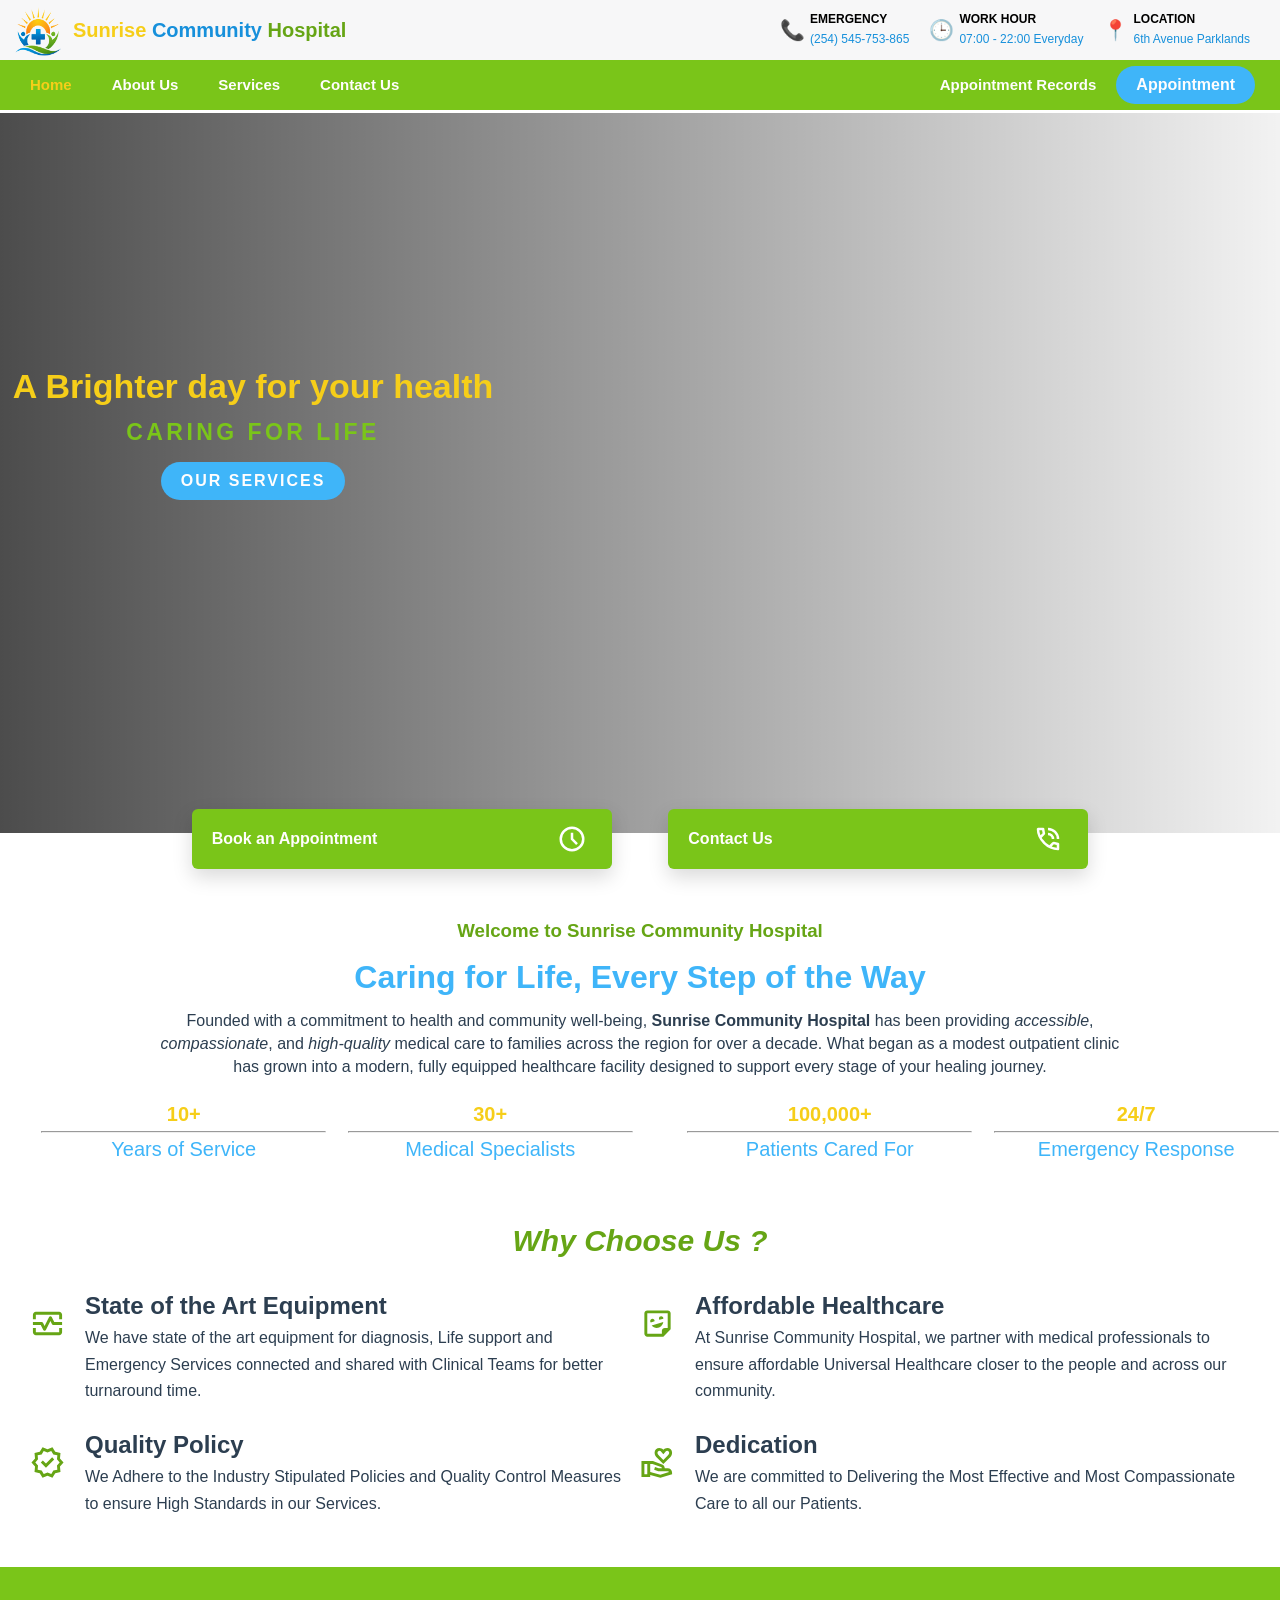
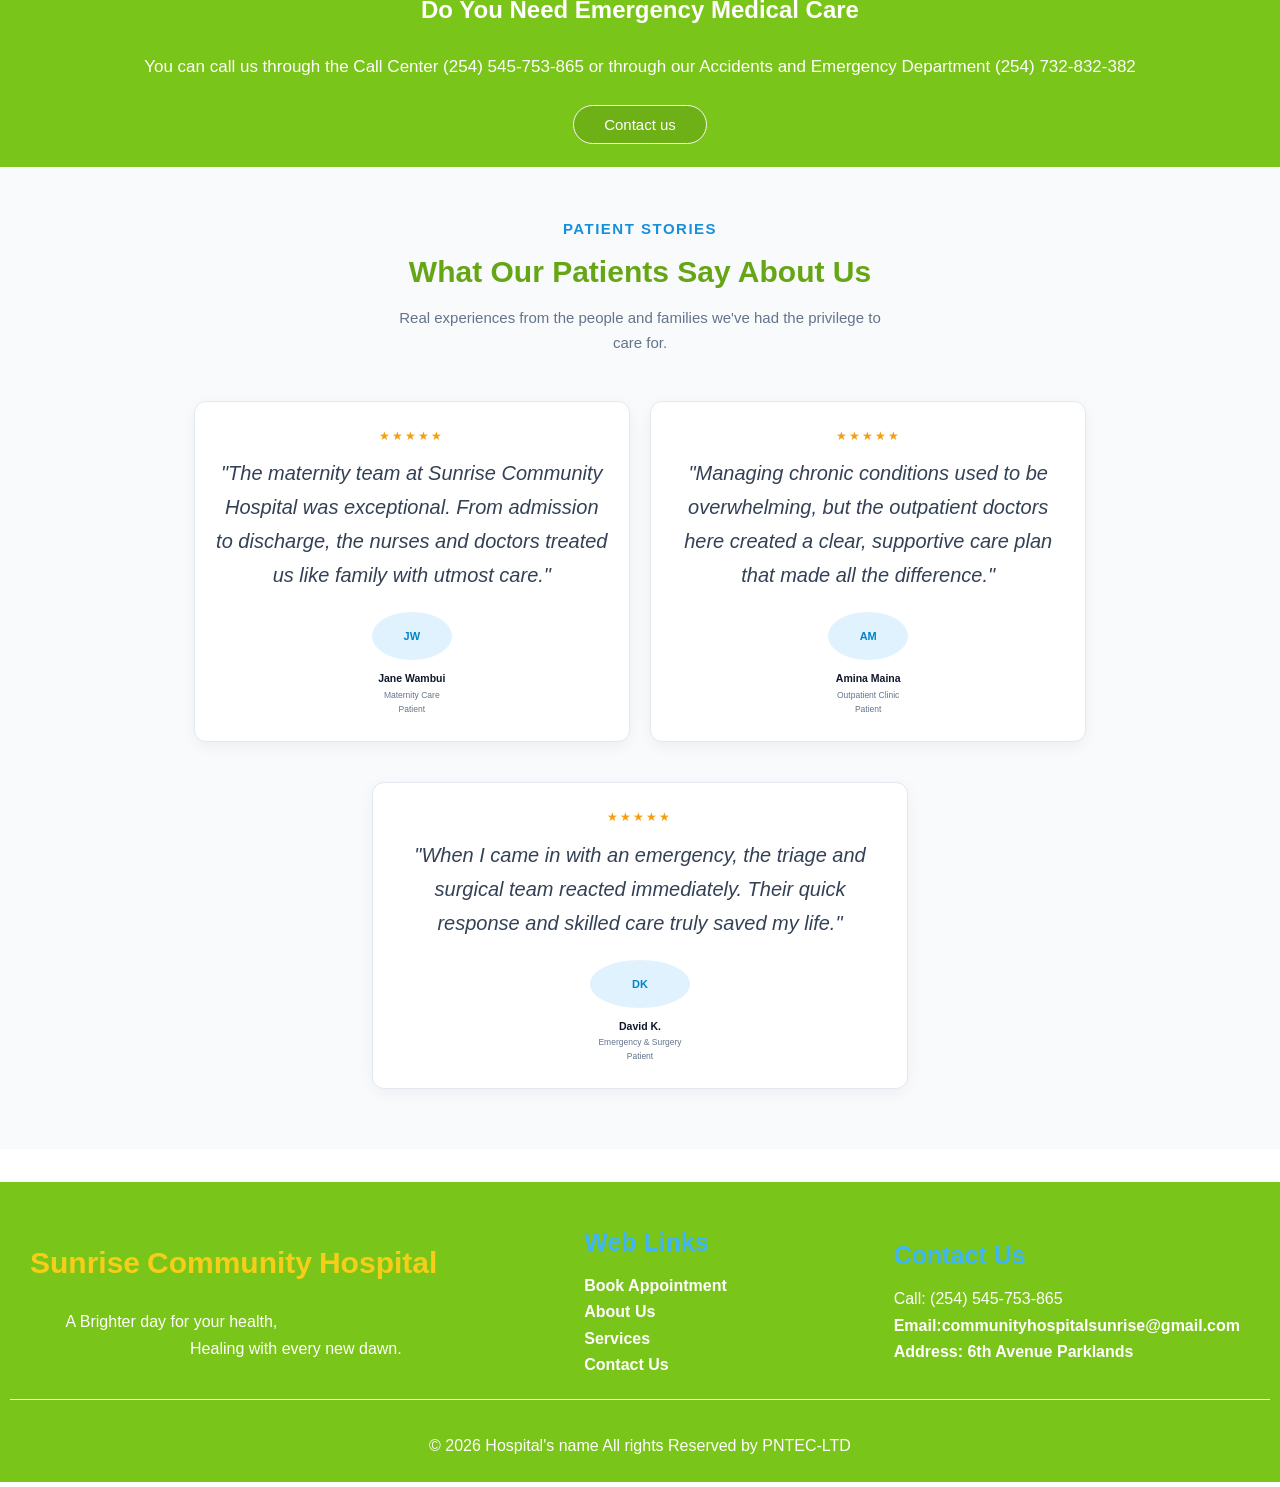
==== commit d0d4064d: "Full home page update" ====
--- a/index.html
+++ b/index.html
@@ -7,7 +7,7 @@
     <link rel="stylesheet" href="queries.css">
     <link rel="icon" type="image/x-icon" href="images/sunrise logo only.png">
     <link rel="stylesheet" href="https://cloudflare.com">
-    <script src="script.js"></script>
+    
     
     <title>Sunrise Community Hospital</title>
 </head>
@@ -111,7 +111,7 @@
             <!-- Hero Section -->
             <section class="hero">
                 <div class="hero-bg-slider">
-                    <div class="bg-slide" style="background-image: url(images/one_doctor.jpg);"></div>
+                    <div class="bg-slide" style="background-image: url(images/doc.jpg);"></div>
                     <div class="bg-slide" style="background-image: url(images/nurse_with_patient.jpg);"></div>
                     <div class="bg-slide" style="background-image: url(images/nurses.avif);"></div>
                 </div>
@@ -153,28 +153,202 @@
                     <p>Founded with a commitment to health and community well-being, <strong>Sunrise Community Hospital</strong> has been providing <i>accessible</i>, <i>compassionate</i>, and <i>high-quality</i> medical care to families across the region for over a decade. What began as a modest outpatient clinic has grown into a modern, fully equipped healthcare facility designed to support every stage of your healing journey.</p>
                 </div>
             </div>
+
+            <div class="stats-bar">
+               <div class="container">
+                    <div class="service-year">
+                        <span>10+</span>
+                        <hr>
+                        <p>
+                            Years of Service
+                        </p>
+                    </div>
+
+                    <div class="nr-of-specialist">
+                        <span>30+</span>
+                        <hr>
+                        <p>Medical Specialists</p>
+                    </div>
+               </div>
+
+                <div class="container b">
+                    <div class="cared-patients">
+                        <span>100,000+</span>
+                        <hr>
+                        <p>Patients Cared For</p>
+                    </div>
+
+                    <div class="response">
+                        <span>24/7</span>
+                        <hr>
+                        <p>Emergency Response</p>
+                    </div>
+                </div>
+            </div>
+
+            <div class="why-choose-us">
+                <span>
+                    Why Choose Us ?
+                </span>
+
+               <div class="reason">
+                    <div class="colum1">
+                        <div class="reasons">
+                            <div class="image">
+                                <svg xmlns="http://www.w3.org/2000/svg" height="3.5rem" viewBox="0 -960 960 960" width="3.5rem" fill="#66A515"><path d="M80-600v-120q0-33 23.5-56.5T160-800h640q33 0 56.5 23.5T880-720v120h-80v-120H160v120H80Zm80 440q-33 0-56.5-23.5T80-240v-120h80v120h640v-120h80v120q0 33-23.5 56.5T800-160H160Zm261-125.5q10-5.5 15-16.5l124-248 44 88q5 11 15 16.5t21 5.5h240v-80H665l-69-138q-5-11-15-15.5t-21-4.5q-11 0-21 4.5T524-658L400-410l-44-88q-5-11-15-16.5t-21-5.5H80v80h215l69 138q5 11 15 16.5t21 5.5q11 0 21-5.5ZM480-480Z"/></svg>
+                            </div>
+                            <div class="statement">
+                                <h2>State of the Art Equipment</h2>
+                                <p>
+                                    We have state of the art equipment for diagnosis, Life support and Emergency Services connected and shared with Clinical Teams for better turnaround time.
+                                </p>
+                            </div>
+                        </div>
+
+                        <div class="reasons">
+                            <div class="image">
+                               <svg xmlns="http://www.w3.org/2000/svg" height="3.5rem" viewBox="0 -960 960 960" width="3.5rem" fill="#66A515"><path d="m344-60-76-128-144-32 14-148-98-112 98-112-14-148 144-32 76-128 136 58 136-58 76 128 144 32-14 148 98 112-98 112 14 148-144 32-76 128-136-58-136 58Zm34-102 102-44 104 44 56-96 110-26-10-112 74-84-74-86 10-112-110-24-58-96-102 44-104-44-56 96-110 24 10 112-74 86 74 84-10 114 110 24 58 96Zm102-318Zm-42 142 226-226-56-58-170 170-86-84-56 56 142 142Z"/></svg>
+                            </div>
+                            <div class="statement">
+                                <h2>Quality Policy</h2>
+                                <p>
+                                    We Adhere to the Industry Stipulated Policies and Quality Control Measures to ensure High Standards in our Services.
+                                </p>
+                            </div>
+                        </div>
+                    </div>
+
+                    <div class="colum2">
+                         <div class="reasons">
+                            <div class="image">
+                                <svg xmlns="http://www.w3.org/2000/svg" height="3.5rem" viewBox="0 -960 960 960" width="3.5rem" fill="#66A515"><path d="M460-360q69 0 120-45t60-113l-320 90q26 32 62 50t78 18ZM294-510l106-30q4-28-14-49t-46-21q-25 0-42.5 17.5T280-550q0 11 4 21t10 19Zm240-70 106-30q5-28-13.5-49T580-680q-25 0-42.5 17.5T520-620q0 11 4 21t10 19Zm106 460H200q-33 0-56.5-23.5T120-200v-560q0-33 23.5-56.5T200-840h560q33 0 56.5 23.5T840-760v440L640-120Zm-40-80v-80q0-33 23.5-56.5T680-360h80v-400H200v560h400Zm0 0Zm-400 0v-560 560Z"/></svg>
+                            </div>
+                            <div class="statement">
+                                <h2>Affordable Healthcare</h2>
+                                <p>
+                                    At Sunrise Community Hospital, we partner with medical professionals to ensure affordable Universal Healthcare closer to the people and across our community.
+                                </p>
+                            </div>
+                        </div>
+
+                        <div class="reasons">
+                            <div class="image">
+                                <svg xmlns="http://www.w3.org/2000/svg" height="3.5rem" viewBox="0 -960 960 960" width="3.5rem" fill="#66A515"><path d="M640-440 474-602q-31-30-52.5-66.5T400-748q0-55 38.5-93.5T532-880q32 0 60 13.5t48 36.5q20-23 48-36.5t60-13.5q55 0 93.5 38.5T880-748q0 43-21 79.5T807-602L640-440Zm0-112 109-107q19-19 35-40.5t16-48.5q0-22-15-37t-37-15q-14 0-26.5 5.5T700-778l-60 72-60-72q-9-11-21.5-16.5T532-800q-22 0-37 15t-15 37q0 27 16 48.5t35 40.5l109 107ZM280-220l278 76 238-74q-5-9-14.5-15.5T760-240H558q-27 0-43-2t-33-8l-93-31 22-78 81 27q17 5 40 8t68 4q0-11-6.5-21T578-354l-234-86h-64v220ZM40-80v-440h304q7 0 14 1.5t13 3.5l235 87q33 12 53.5 42t20.5 66h80q50 0 85 33t35 87v40L560-60l-280-78v58H40Zm80-80h80v-280h-80v280Zm520-546Z"/></svg>
+                            </div>
+                            <div class="statement">
+                                <h2>Dedication</h2>
+                                <p>
+                                   We are committed to Delivering the Most Effective and Most Compassionate Care to all our Patients.
+                                </p>
+                            </div>
+                        </div>
+                    </div>
+               </div>
+            </div>
+
+            <div class="do-you-need-care">
+                <h2>Do You Need Emergency Medical Care</h2>
+                <p> You can call us through the Call Center (254) 545-753-865 or through our Accidents and Emergency Department (254) 732-832-382</p>
+
+                <div class="contact-btn">
+                    <button type="button" id="contact-btn">Contact us</button>
+                </div>
+            </div>
+
+            
+            <section class="testimonials-section">
+                <div class="container">
+
+                    <!-- Section Header -->
+                    <div class="section-header">
+                        <span class="sub-heading">PATIENT STORIES</span>
+                        <h2>What Our Patients Say About Us</h2>
+                        <p>Real experiences from the people and families we've had the privilege to care for.</p>
+                    </div>
+
+                    <!-- Testimonials Grid -->
+                    <div class="testimonials-grid">
+
+                        <!-- Card 1 -->
+                        <div class="testimonial-card">
+                            <div class="stars">★★★★★</div>
+                            <p class="patient-quote">
+                                "The maternity team at Sunrise Community Hospital was exceptional. From admission to discharge, the nurses and doctors treated us like family with utmost care."
+                            </p>
+                            <div class="patient-info">
+                                <div class="patient-avatar">JW</div>
+                                <div class="patient-details">
+                                    <h4>Jane Wambui</h4>
+                                    <span>Maternity Care Patient</span>
+                                </div>
+                            </div>
+                        </div>
+
+                        <!-- Card 2 -->
+                        <div class="testimonial-card">
+                            <div class="stars">★★★★★</div>
+                            <p class="patient-quote">
+                                "Managing chronic conditions used to be overwhelming, but the outpatient doctors here created a clear, supportive care plan that made all the difference."
+                            </p>
+                            <div class="patient-info">
+                                <div class="patient-avatar">AM</div>
+                                <div class="patient-details">
+                                    <h4>Amina Maina</h4>
+                                    <span>Outpatient Clinic Patient</span>
+                                </div>
+                            </div>
+                        </div>
+
+                        <!-- Card 3 -->
+                        <div class="testimonial-card featured-card">
+                            <div class="stars">★★★★★</div>
+                            <p class="patient-quote">
+                                "When I came in with an emergency, the triage and surgical team reacted immediately. Their quick response and skilled care truly saved my life."
+                            </p>
+                            <div class="patient-info">
+                                <div class="patient-avatar">DK</div>
+                                <div class="patient-details">
+                                    <h4>David K.</h4>
+                                    <span>Emergency & Surgery Patient</span>
+                                </div>
+                            </div>
+                        </div>
+
+                    </div>
+                    <!-- End Testimonials Grid -->
+
+                </div>
+            </section>
+
+
+
+
+
         </main>
+
+
+
         <br>
 
         
         <!--footer of the page-->
         <footer>
-            <div>
+            <div class="footer-row1">
                 <!--Hospital's name and motto-->
                 <div class="name-motto">
                     <div class="footer-name">
                         <a href="index.html" class="hospital-name" target="_self">
-                        <h2 class="footer_name">
-                            <span class="sunrise">Sunrise</span> 
-                            <span class="community">Community</span> 
-                            <span class="hospital">Hospital</span> 
-                        </h2>
-                    </a>
+                            <h2 class="footer_name">
+                                <span class="sunrise">Sunrise</span> 
+                                <span class="community">Community</span> 
+                                <span class="hospital">Hospital</span> 
+                            </h2>
+                        </a>
                     </div>
                     <div class="footer-motto">
                         
-                        A Brighter day for your health,
-                        Healing with every new dawn.
+                        <pre>A Brighter day for your health,
+                            Healing with every new dawn.</pre>
                         
                     </div>
                 </div>
@@ -210,6 +384,8 @@
                 </div>
             </div>
         </footer>
+        
     </div>
+    <script src="script.js"></script>
 </body>
 </html> 
--- a/styles.css
+++ b/styles.css
@@ -1,7 +1,7 @@
 *{
     padding: 0px;
     margin: 0px;
-    font-family:"Helvetica Now MT Text Medium", Helvetica-Bold, Helvetica, Arial, sans-serif;
+    font-family: 'Open Sans', 'Nunito', 'Segoe UI', Tahoma, Geneva, Verdana, sans-serif;
     box-sizing: border-box;
 }
 
@@ -9,13 +9,16 @@
     font-size: 62.5%; /* 1rem = 10px */
 }
 
-body {
+body, main {
     /* Sets base body text back to a comfortable 16px (1.6rem) 
        while leaving your 10px rem-math completely intact! */
     font-size: 1.6rem; 
     width: 100%;
     overflow-x: hidden;
-}
+    line-height: 1.65;
+    color: #2c3e50;
+}
+
 
 /* color variables */
 :root {
@@ -89,7 +92,7 @@
 /* logo */
 .logo{
     display: block;
-    max-width: 40px;
+    max-width: 50px;
     min-width: 5%;
     height: auto;
     padding: 0.1rem;
@@ -161,6 +164,10 @@
     padding: 0.5rem 1rem;
     margin: 0.5rem 0;
 }
+.head-info{
+    display: flex;
+    flex-direction: column;
+}
 
 /* Info Widgets */
 .info_widgets{
@@ -180,7 +187,16 @@
     color: var(--secondary-color);
 }
 
+.hospital-area{
+    display: flex;
+    flex-direction: row;
+    align-items: center;
+    justify-content: center;
+    
+}
+
 .map_link{
+    display: inline-block;
     text-decoration: none;
     font-size: 1.2rem;
     color: var(--secondary-color);
@@ -258,6 +274,7 @@
 
 .appointment a:hover, #appointment-btn:hover{
     color: var(--primary-color-hover);
+    
 }
 
 #appointment-btn{
@@ -331,7 +348,7 @@
 /* Hero Section */
 .hero{
     position: relative; /* To keep .bg-slide inside hero  */
-    height: 83vh;
+    height: 90vh;
     width: 100%;
     display: flex;
     align-items: center;
@@ -354,7 +371,7 @@
   position: absolute;
   inset: 0;
   background-size: cover;
-  background-position: center top;
+  background-position: center center;
   background-repeat: no-repeat;
   opacity: 0;
   animation: crossfade 15s infinite ease-in-out;
@@ -511,12 +528,378 @@
 }
 
 .welcome-msg p{
-    font-family: "Gill Sans", sans-serif;
     width:100%;
     text-align: center;
-    line-height: 2.2rem;
+    line-height: 2.3rem;
+}
+
+/* hospital stats */
+
+.stats-bar{
+    display: flex;
+    justify-content: space-evenly;
+    width: 100%;
+    margin: 2rem;
+    gap: 1.2rem;
+}
+
+.stats-bar .container{
+    display: flex;
+    flex-direction: row;
+    justify-content: space-evenly;
+    width: 100%;
+}
+
+.container div{
+    display: flex;
+    flex-direction: column;
+    text-align: center;
+    width: 45%;
+}
+
+.b{
+    margin-right: 2rem;
+}
+
+.stats-bar div p{
+    color: var(--button-color);
+    font-size: 2rem;
+}
+
+.stats-bar div span{
+    color: var(--primary-color);
+    font-size: 2rem;
+    font-weight: bold;
+}
+
+.why-choose-us{
+    display: block;
+    width: 100%;
+    text-align: center;
+    margin-top: 5rem;
+}
+
+.why-choose-us span{
+    font-size: 3rem;
+    color: var(--accent-color);
+    font-style: italic;
+    font-weight: 600;
+}
+
+.reason{
+    display: flex;
+    justify-content: space-between;
+    margin-left: 3rem;
+    margin-right: 3rem;
+}
+
+.colum1{
+    display: flex;
+    flex-direction: column;
+    justify-content: space-between;
+    width:50%;
+}
+
+.colum2{
+    display: flex;
+    flex-direction: column;
+    justify-content: space-between;
+    width:50%;
+}
+
+.reasons{
+    display: flex;
+    justify-content: space-evenly;
+    text-align: left;
+    margin-top: 2rem;
+}
+
+.statement{
+    margin-left: 2rem;
+    margin-right: 1rem;
+    gap: 1rem;
+}
+
+.reasons svg{
+    display: flex;
+    margin-top: 2rem;
+}
+
+/* Need care contact */
+.do-you-need-care{
+    display: flex;
+    flex-direction: column;
+    justify-content: space-evenly;
+    align-items: center;
+    width: 100%;
+    height: 20rem;
+    background-color: var(--navbar-color);
+    margin-top: 5rem;
+
+}
+
+.do-you-need-care h2{
+    color: var(--text-color);
+}
+
+.do-you-need-care p{
+    color: var(--text-color);
+    font-size: 1.7rem;
+    width: 90%;
+    text-align: center;
+}
+
+.do-you-need-care .contact-btn button{
+    display: flex;
+    padding: 1rem 3rem 1rem 3rem;
+    background-color: rgba(0,0,0,0.1);
+    border-radius: 2rem;
+    border: 1px solid #f6f5f5;
+    color: var(--text-color);
+    font-size: 1.5rem;
+    transition: 0.2s ease-in-out;
+}
+
+#contact-btn:hover{
+    cursor: pointer;
+    border-style: none;
+    color: var(--accent-color);
+    background-color: var(--text-color);
+    box-shadow: 0.5px 0px 8px var(--background-color);
+}
+
+/* Section Container */
+.testimonials-section {
+  padding: 5rem 2rem;
+  background-color: #f8fafc; /* Light clean background */
+}
+
+.container {
+    display: flex;
+    flex-direction: column;
+    justify-content: center;
+    align-items: center;
+    max-width: 90%;
+    margin: 0 auto;
+}
+
+/* Header Alignment */
+.section-header {
+    display: flex;
+    justify-content: center;
+    align-items: center;
+  text-align: center;
+  margin-bottom: 3.5rem;
+}
+
+.sub-heading {
+  color: var(--secondary-color);
+  font-weight: 700;
+  font-size: 1.5rem;
+  letter-spacing: 1.5px;
+  text-transform: uppercase;
+}
+
+.section-header h2 {
+  font-size: 3rem;
+  color: var(--accent-color);
+  margin: 0.5rem 0 1rem;
+}
+
+.section-header p {
+  color: #64748b;
+  max-width: 600px;
+  margin: 0 auto;
+  font-size: 1.5rem;
+}
+
+/* Grid Layout */
+.testimonials-section .testimonials-grid {
+  display: grid;
+  grid-template-columns: repeat(2, minmax(0, 1fr));
+  gap: 2rem;
+  width: 80%;
+  align-items: stretch;
+  justify-content: center;
+}
+
+.testimonials-section .testimonials-grid
+> .testimonial-card:nth-child(1) {
+    grid-column: 1;
+    grid-row: 1;
     
-
-}
-
-
+}
+
+/* Card 2: top-right */
+.testimonials-section .testimonials-grid
+> .testimonial-card:nth-child(2) {
+    grid-column: 2;
+    grid-row: 1;
+
+}
+
+/* Card 3: centered on the second row */
+.testimonials-section .testimonials-grid
+> .testimonial-card:nth-child(3) {
+    grid-column: 1 / -1;
+    grid-row: 2;
+    justify-self: center;
+    width: 60%;
+}
+
+/* Individual Testimonial Cards */
+.testimonials-section .testimonial-card{
+  background: #ffffff;
+  padding: 2.5rem 2rem;
+  margin: 1rem 0;
+  border-radius: 12px;
+  box-shadow: 0 4px 15px rgba(0, 0, 0, 0.05);
+  width: 100%;
+  display: flex;
+  flex-direction: column;
+  justify-content: center;
+  align-items: center;
+  transition: transform 0.2s ease, box-shadow 0.3s ease;
+  border: 1px solid #e2e8f0;
+}
+
+.testimonial-card:hover {
+  transform: translateY(-5px);
+  box-shadow: 0 12px 25px rgba(0, 0, 0, 0.1);
+}
+
+/* Featured / Highlighted Card */
+.featured-card {
+  border-top: 4px solid var(--secondary-color, #0284c7);
+}
+
+/* Star Rating */
+.stars {
+  color: #f59e0b; /* Amber Gold */
+  font-size: 1.2rem;
+  margin-bottom: 1rem;
+  letter-spacing: 2px;
+}
+
+/* Quote Text */
+.patient-quote {
+  color: #334155;
+  font-size: 2rem;
+  line-height: 1.7;
+  font-style: italic;
+  margin-bottom: 2rem;
+}
+
+/* Patient Profile Header */
+.patient-info {
+  display: flex;
+  align-items: center;
+  gap: 1rem;
+}
+
+.patient-avatar {
+  width: 50px;
+  height: 48px;
+  border-radius: 50%;
+  background-color: #e0f2fe;
+  color: #0284c7;
+  font-weight: 700;
+  display: flex;
+  align-items: center;
+  justify-content: center;
+  font-size: 1.1rem;
+}
+
+.patient-details h4 {
+  margin: 0;
+  color: #0f172a;
+  font-size: 1.05rem;
+}
+
+.patient-details span {
+  font-size: 0.85rem;
+  color: #64748b;
+}
+
+
+/* Footer */
+footer{
+    display: flex;
+    flex-direction: column;
+    align-items: center;
+    justify-content: space-between;
+    background-color: var(--navbar-color);
+    color: var(--text-color);
+    height: 30rem;
+    padding: 0 1rem 2rem 1rem;
+    margin-bottom: 0.5rem;
+}
+
+.footer-row1{
+    display: flex;
+    flex-direction: row;
+    justify-content: space-between;
+    align-items: center;
+    width: 100%;
+    border-bottom: 1px solid var(--text-color);
+    margin: 1rem 0 2rem 0;
+}
+
+.name-motto{
+    display: flex;
+    flex-direction: column;
+    justify-content: center;
+    align-items: center;
+    width: fit-content;
+    margin: 2rem 0 2rem 1rem;
+    gap: 0.2rem;
+}
+
+.footer_name span{
+    font-size: 3rem;
+    font-weight: bold;
+    color: var(--primary-color) !important;
+}
+
+footer a{
+    text-decoration: none;
+    color: var(---color);
+    font-weight: 600;
+    transition: var(--trans-transition);
+}
+
+footer a:hover{
+    color: var(--primary-color-hover);
+    
+}
+
+footer h2{
+    font-size: 2.5rem;
+    color: var(--button-color);
+    margin-bottom: 1rem;
+}
+
+.web-links{
+    display: flex;
+    flex-direction: column;
+    padding: 0 0.5rem 0 0.5rem;
+    margin: 3rem 3rem 2rem 3rem;
+    
+}
+
+
+.contact-info{
+    display: flex;
+    flex-direction: column;
+    margin: 3rem 3rem 2rem 3rem;
+}
+
+.copyright-container{
+    display: flex;
+    justify-content: center;
+    align-items: center;
+    width: 100%;
+    height: 3rem;
+    background-color: var(--navbar-color);
+    color: var(--text-color);
+}
--- a/queries.css
+++ b/queries.css
@@ -29,12 +29,14 @@
     }
 
     .bg-slide {
-    background-position: center right;
+    background-position: center top;
   }
 
   .hero{
-        height: 75vh;
-    }
+        height: 80vh;
+        
+    }
+
     
 }
 
@@ -51,7 +53,7 @@
         align-items: center;
         justify-content: space-between;
         width: 100%;
-        height: 5rem;
+        height: 7rem;
         padding: 0.1rem 1rem;
         margin: 0.3rem 0;
 
@@ -72,9 +74,9 @@
     }
 
     .logo{
-        max-width: 40px;
+        width: 40px;
         min-width: 5%;
-        height: auto;
+        height: 45;
     }
    
 
@@ -105,6 +107,12 @@
     .hero-content{
         top: 35%;
     }
+
+
+  .section-header h2 {
+    font-size: 1.75rem;
+  }
+
    
 }
 /* ==========================================
@@ -117,7 +125,7 @@
 
     .title-bar{
         display: flex;
-       height: 5rem;
+       height: 7rem;
         padding: 0.1rem 1rem;
         margin: 0.3rem 0;
         
@@ -125,8 +133,8 @@
     }
 
     .logo{
-        width: 30px;
-        height: auto;
+        width: 32px;
+        height: 35px;
     }
 
     .hospital-name{
@@ -157,6 +165,48 @@
     /* hero section */
     .hero{
         height: 60vh;
+    }
+
+    /* hospital stats */
+    .stats-bar .container{
+        display: flex;
+        flex-direction: column;
+        justify-content: center;
+        align-items: center;
+        gap:1.5rem;
+    }
+
+    .reason{
+        display: flex;
+        flex-direction: column;
+        width:100%;
+        justify-content: center;
+        align-items: center;
+        margin: 0;
+    }
+
+    .colum1{
+        gap: 1rem;
+        width: 75%;
+    }
+
+    .colum2{
+        margin-top: 1rem;
+        width: 75%;
+    }
+
+    .statement{
+        text-align: center;
+    }
+
+    .reasons{
+        display:flex;
+        flex-direction: column;
+    }
+
+    div .image{
+        display: flex;
+        justify-content: center;
     }
 
 }
@@ -173,7 +223,7 @@
         display: flex;
         justify-content: space-between;
         align-items: center;
-        height: 5.59rem;
+        height: 8rem;
         padding: 0.1rem 1rem;
         margin: 0.3rem 0;
 
@@ -195,7 +245,7 @@
 
     .logo{
         width: 30px;
-        height: auto;
+        height: 34px;
         padding-bottom: 0.3rem;
     }
 
@@ -233,6 +283,48 @@
     .hero-btn{
         display: none;
     }
+
+    /* hospital stats */
+    .stats-bar .container{
+        display: flex;
+        flex-direction: column;
+        justify-content: center;
+        align-items: center;
+        gap:1.5rem;
+    }
+
+    .reason{
+        display: flex;
+        flex-direction: column;
+        width:100%;
+        justify-content: center;
+        align-items: center;
+        margin: 0;
+    }
+
+    .colum1{
+        gap: 1rem;
+        width: 75%;
+    }
+
+    .colum2{
+        margin-top: 1rem;
+        width: 75%;
+    }
+
+    .statement{
+        text-align: center;
+    }
+
+    .reasons{
+        display:flex;
+        flex-direction: column;
+    }
+
+    div .image{
+        display: flex;
+        justify-content: center;
+    }
     
 
    }
@@ -251,11 +343,13 @@
     .title-bar{
         display: flex;
         justify-content: center;
+        height: 5vh;
 
     }
 
     .logo{
-        width: 30px;
+        width: 25px;
+        height: 30px;
     }
 
     
@@ -290,7 +384,7 @@
 
     /* hero section */
     .hero{
-        height: 40vh;
+        height: 35vh;
         
     }
 
@@ -311,5 +405,61 @@
         display: none;
     }
 
-
-   }+    /* hospital stats */
+    .stats-bar .container{
+        display: flex;
+        flex-direction: column;
+        justify-content: center;
+        align-items: center;
+        gap:1.5rem;
+    }
+
+    .reason{
+        display: flex;
+        flex-direction: column;
+        width:100%;
+        justify-content: center;
+        align-items: center;
+        margin: 0;
+    }
+
+    .colum1{
+        gap: 1rem;
+        width: 75%;
+    }
+
+    .colum2{
+        margin-top: 1rem;
+        width: 75%;
+    }
+
+    .statement{
+        text-align: center;
+    }
+
+    .reasons{
+        display:flex;
+        flex-direction: column;
+    }
+
+    div .image{
+        display: flex;
+        justify-content: center;
+    }
+
+
+   }
+
+/* TEMPORARY TEST: Testimonials layout */
+
+@media (max-width: 768px) {
+  .testimonials-section .testimonials-grid {
+    grid-template-columns: 1fr;
+  }
+
+  .testimonials-section .testimonials-grid > .testimonial-card:nth-child(n) {
+    grid-column: auto;
+    grid-row: auto;
+    max-width: 100%;
+  }
+}
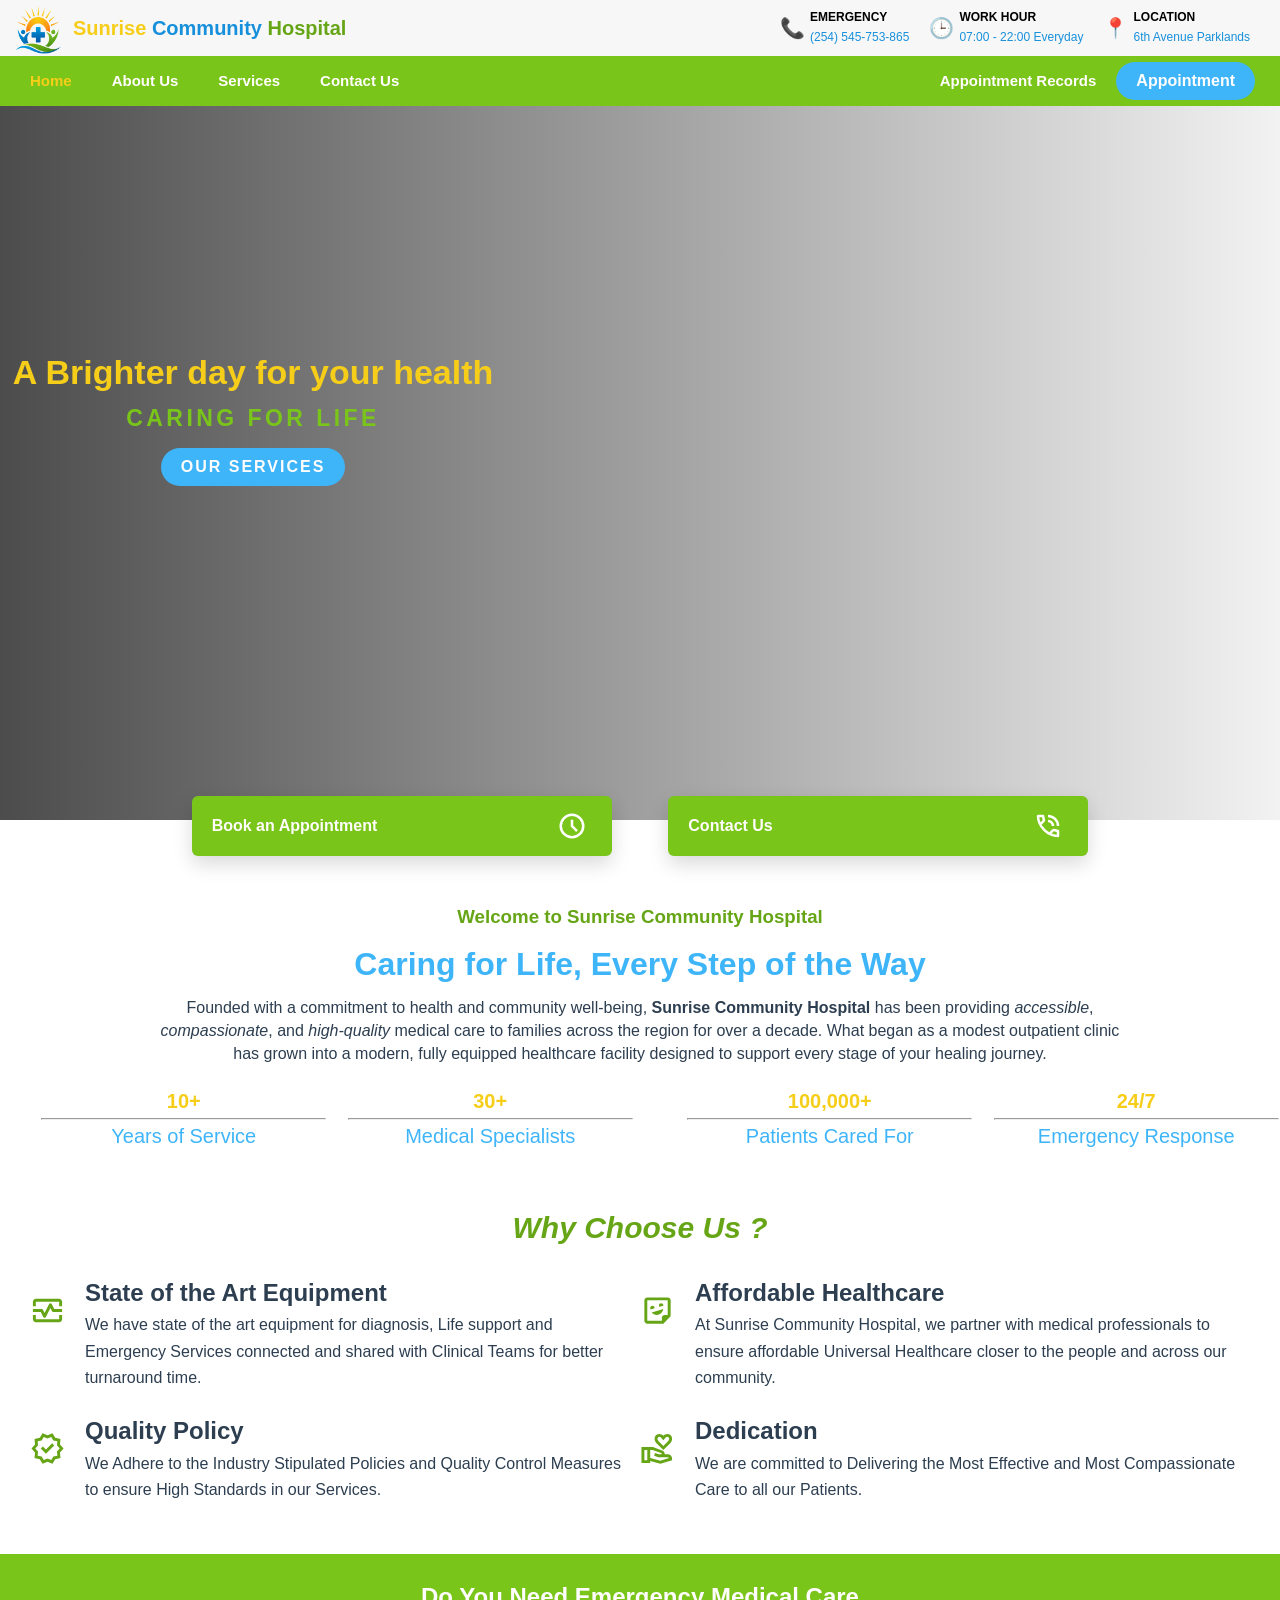
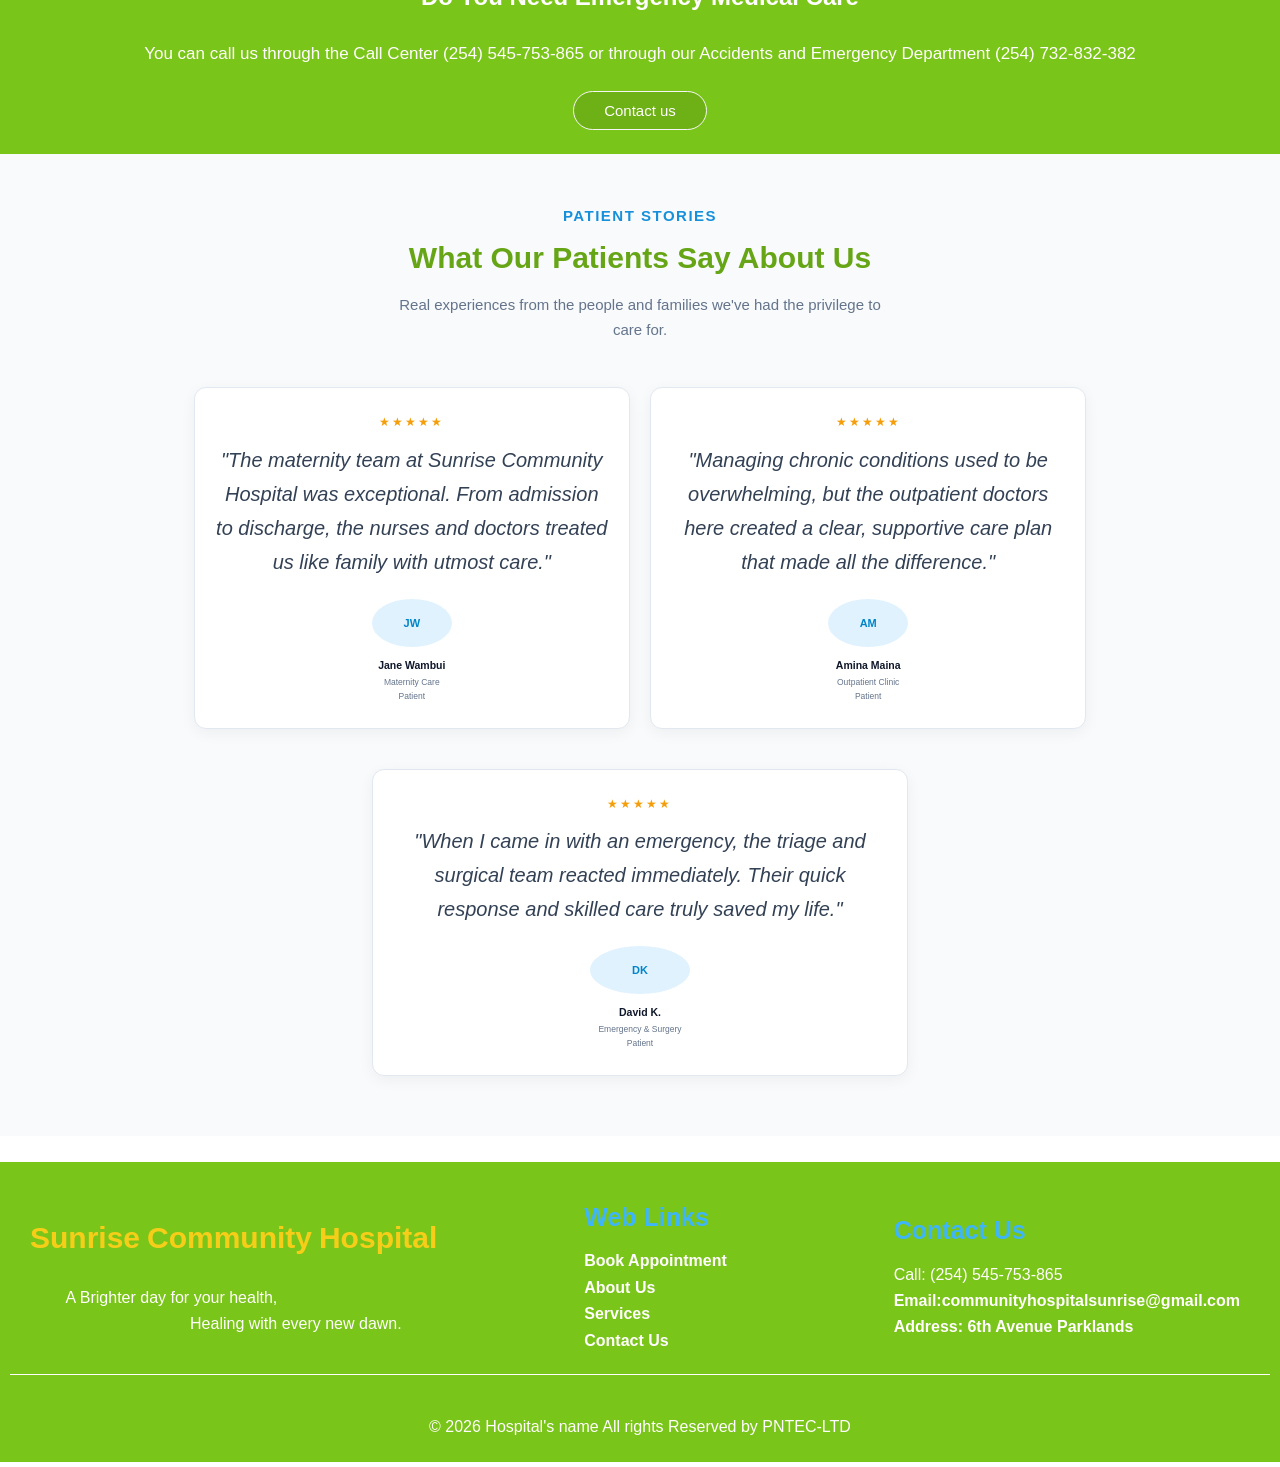
==== commit 0fb89212: "add service page" ====
--- a/index.html
+++ b/index.html
@@ -5,7 +5,7 @@
     <meta name="viewport" content="width=device-width, initial-scale=1.0">
     <link rel="stylesheet" href="styles.css">
     <link rel="stylesheet" href="queries.css">
-    <link rel="icon" type="image/x-icon" href="images/sunrise logo only.png">
+    <link rel="icon" type="image/x-icon" href="images/sunrise_logo.png">
     <link rel="stylesheet" href="https://cloudflare.com">
     
     
--- a/styles.css
+++ b/styles.css
@@ -42,13 +42,13 @@
     justify-content: space-between;
     height: max-content;
     width:100%;
-    gap: 0.2em;
-    position: relative;
+    
 }
 
 header{
     position: sticky;
     width: 100%;
+    height: 100px;
     top: 0;
     z-index: 1000;
     background-color: var(--background-color);
@@ -63,7 +63,7 @@
     width: 100%;
     height: 4rem;
     padding: 0.5rem 1rem;
-    margin: 1rem 0;
+    margin: 0.8rem 0;
 }
 
 /* Logo and Name Container */
@@ -221,6 +221,8 @@
     background-color: var(--navbar-color);
     padding: 1rem;
     height:5rem;
+   
+
     
 }
 .nav-bar a{
@@ -842,7 +844,7 @@
     align-items: center;
     width: 100%;
     border-bottom: 1px solid var(--text-color);
-    margin: 1rem 0 2rem 0;
+    margin: 0.5rem 0 2rem 0;
 }
 
 .name-motto{
@@ -902,4 +904,734 @@
     height: 3rem;
     background-color: var(--navbar-color);
     color: var(--text-color);
-}+}
+
+/* ========Appointment Booking Page========== */
+/* =======Hero Section====== */
+.appointment-hero-section{
+    display: flex;
+    flex-direction: column;
+    justify-content: center;
+    align-items: center;
+    height: 60vh;
+}
+
+.appointment-hero{
+    display: flex;
+    flex-direction: column;
+    justify-content: center;
+    align-items: flex-start;
+    align-content: center;
+    width: 100%;
+    height: 100%;
+    background: linear-gradient(to right, rgba(75, 201, 21, 0.25) 0%, rgba(11, 11, 10, 0.435) 100%), url(images/neurologist.jpg);
+    background-size:cover;
+    background-position: right top;
+    background-repeat: no-repeat;
+    padding-left: 5rem;
+    text-align: center;
+}
+
+.appointment-hero a{
+    text-decoration: none;
+    color: var(--navbar-color);
+}
+.appointment-hero div{
+    display: flex;
+    justify-content: center;
+    align-items: center;
+    width: 25%;
+}
+.appointment-hero pre{
+    color: var(--text-color);
+    font-weight:700;
+    font-size: 1.6rem;
+}
+.page-bread-crumb{
+    display: block;
+    font-size: 2rem;
+    color: var(--navbar-color);
+    margin-bottom: 0.2rem;
+    font-weight:700;
+}
+
+.appointment-hero-heading{
+    display: block;
+    font-size: 4rem;
+    color: var(--button-color);
+    font-weight: bold;
+}
+
+
+ /* =======Form application container====== */
+.appointment-div{
+    display: flex;
+    justify-content: center;
+    border-radius: 2rem;
+}
+
+.form-block{
+    border-radius: 2rem;
+    width: 80%;
+    display: flex;
+    flex-direction: column;
+    justify-content: center;
+    align-items: center;
+    padding: 2rem;
+    box-shadow: 1px 0 10px rgba(0,0,0,0.3);
+    background-color: var(--navbar-color);
+    font-family: 'Gill Sans', 'Gill Sans MT', Calibri, 'Trebuchet MS', sans-serif;
+    font-weight: 600;
+    margin: 3rem;
+    color: var(--text-color);
+}
+
+.form-block h2{
+    text-decoration: underline;
+    
+}
+
+.form-block div div{
+    display: flex;
+    flex-direction: column;
+    justify-content: center;
+    align-items: center;
+    width: 50%;
+    border-bottom: 0.3px solid #fffffff3;
+    padding-bottom: 1.5rem;
+    
+   
+}
+.name-id{
+    display: flex;
+    justify-content: space-between;
+    margin: 1rem 1rem;
+    width: 80%;
+    
+}
+
+
+.gender-number{
+    display: flex;
+    justify-content: space-between;
+    margin: 1rem;
+    width: 80%;
+}
+
+.mail-department{
+    display: flex;
+    justify-content: space-between;
+    margin: 1rem;
+    width: 80%;
+}
+
+.date{
+    display: flex;
+    flex-direction: column;
+    justify-content: center;
+    align-items: center;
+    margin: 1rem;
+    width: 50%;
+}
+ input,select{
+    border-radius: 1rem;
+    padding: 0.5rem;
+    font-size: 1.4rem;
+    border: 1px solid #6c6a6a98;
+    outline: none;
+    margin: 0.5rem;
+    width: 80%;
+    height: 5rem;
+ }
+
+.buttons{
+    width: 50%;
+    display: flex;
+    justify-content: space-evenly;
+    align-items: center;
+}
+
+.buttons button{
+    display: flex;
+    padding: 1rem 3rem 1rem 3rem;
+    background-color: rgba(0,0,0,0.1);
+    border-radius: 2rem;
+    border: 1px solid #f6f5f5;
+    color: var(--text-color);
+    font-size: 1.5rem;
+    transition: 0.2s ease-in-out;
+}
+
+#submit:hover{
+    cursor: pointer;
+    border-style: none;
+    color: var(--accent-color);
+    background-color: var(--text-color);
+    box-shadow: 0.5px 0px 8px var(--background-color);
+}
+
+#reset:hover{
+    cursor: pointer;
+    border-style: none;
+    color: var(--accent-color);
+    background-color: #cb1616;
+    box-shadow: 0.5px 0px 8px var(--background-color);
+}
+
+/* ==appointment maps== */
+.maps{
+    display: flex;
+    flex-direction: column;
+    justify-content: center;
+    align-items: center;
+    margin-bottom: 1rem;
+    
+    
+}
+
+.maps h3{
+    color: var(--navbar-color);
+    text-decoration: underline;
+}
+
+iframe{
+    border-radius: 2rem;
+    box-shadow: 0.5px 0px 10px var(--background-color);
+}
+
+
+/* ==========================================
+   SUNRISE COMMUNITY HOSPITAL - ABOUT PAGE
+   ========================================== */
+
+.about-page {
+    width: 100%;
+    overflow: hidden;
+    
+}
+
+
+
+.about-container {
+    width: 100%;
+    padding: 2rem 3rem;
+    margin: 0 auto;
+    
+}
+
+.section-padding {
+    padding: 7rem 0;
+}
+
+.about-label,
+.about-eyebrow {
+    display: inline-block;
+    color: var(--button-color);
+    font-size: 1.3rem;
+    font-weight: 800;
+    letter-spacing: 0.15em;
+    text-transform: uppercase;
+}
+
+.about-page h2 {
+    font-size: clamp(2.5rem, 4vw, 3.6rem);
+    line-height: 1.25;
+    margin: 1rem 0 2rem;
+    color: var(--navbar-color);
+}
+
+.about-page p {
+    font-size: 1.6rem;
+    line-height: 1.85;
+    color: #596779;
+}
+
+.about-page a {
+    text-decoration: none;
+}
+
+/* ========== HERO ========== */
+
+.about-hero {
+    position: relative;
+    min-height: 390px;
+    height: 50vh;
+    display: flex;
+    align-items: center;
+    overflow: hidden;
+    margin-top: 1rem;
+}
+
+.about-hero::after {
+    content: "";
+    position: absolute;
+    right: 8%;
+    bottom: -12rem;
+    color: rgba(14, 200, 101, 0.595);
+    font-size: 38rem;
+    line-height: 1;
+    font-weight: 800;
+}
+
+
+
+.about-hero-content {
+    position: relative;
+    z-index: 1;
+    width: 100%;
+    margin: 0 auto;
+    padding: 6rem ;
+    background: linear-gradient(to right, rgba(47, 75, 36, 0.403) 0%, rgba(11, 11, 10, 0.341) 100%), url(images/nurses.avif);
+    background-size: cover ;
+    background-repeat: no-repeat;
+    height: 100%;
+}
+
+.about-hero .about-eyebrow {
+    color: var(--primary-color);
+}
+
+.about-hero h1 {
+    max-width: 720px;
+    margin: 1.5rem 0;
+    color: var(--navbar-color);
+    font-size: clamp(3.2rem, 5vw, 5.2rem);
+    line-height: 1.15;
+}
+
+.about-hero-content > p {
+    max-width: 650px;
+    font-size: 1.8rem;
+    font-weight: 600;
+    color: var(--text-color);
+}
+
+.about-breadcrumb {
+    display: flex;
+    gap: 1rem;
+    align-items: center;
+    margin-top: 2.5rem;
+    font-size: 1.4rem;
+    font-weight: 700;
+}
+
+.about-breadcrumb a {
+    color: var(--secondary-color);
+}
+
+.about-breadcrumb span:nth-child(3) {
+    color: var(--navbar-color);
+}
+
+/* ========== OUR STORY ========== */
+
+.story-layout {
+    display: grid;
+    grid-template-columns: 1fr 1fr;
+    align-items: center;
+    gap: 6rem;
+}
+
+.story-visual {
+    position: relative;
+    min-width: 0;
+    padding: 0 1.5rem 2rem 0;
+}
+
+.story-image {
+    height: 430px;
+    overflow: hidden;
+    border-radius: 2rem;
+    background: linear-gradient(
+        145deg,
+        #dff1d3,
+        #dceefa
+    );
+}
+
+.story-image img {
+    display: block;
+    width: 100%;
+    height: 100%;
+    object-fit: cover;
+}
+
+.story-highlight {
+    position: relative;
+    display: flex;
+    align-items: center;
+    gap: 1.5rem;
+    width: 88%;
+    margin: -5rem auto 0;
+    padding: 2rem;
+    background: #ffffff;
+    border-radius: 1.2rem;
+    box-shadow: 0 10px 35px rgba(24, 51, 73, 0.12);
+}
+
+.highlight-icon {
+    flex-shrink: 0;
+    display: grid;
+    place-items: center;
+    width: 5rem;
+    height: 5rem;
+    background: #edf8df;
+    color: var(--accent-color);
+    border-radius: 50%;
+    font-size: 2.8rem;
+}
+
+.story-highlight h3 {
+    color: #17324d;
+    font-size: 1.7rem;
+}
+
+.story-highlight p {
+    font-size: 1.3rem;
+    line-height: 1.6;
+}
+
+.story-content h2 {
+    margin-bottom: 2rem;
+}
+
+.story-content > p {
+    margin-bottom: 1.5rem;
+}
+
+.about-btn {
+    display: inline-flex;
+    align-items: center;
+    gap: 1.5rem;
+    margin-top: 1rem;
+    padding: 1.4rem 2.4rem;
+    background: var(--secondary-color);
+    color: #ffffff;
+    border-radius: 3rem;
+    font-size: 1.5rem;
+    font-weight: 700;
+    transition: 0.2s ease;
+}
+
+.about-btn:hover {
+    background: #0876b7;
+    transform: translateY(-2px);
+}
+
+.about-btn span {
+    font-size: 2rem;
+}
+
+/* ========== MISSION & VISION ========== */
+
+.mission-vision {
+    background: #f5f9fc;
+}
+
+.about-section-heading {
+    max-width: 720px;
+    margin: 0 auto 4rem;
+    text-align: center;
+}
+
+.about-section-heading h2 {
+    margin-bottom: 1.2rem;
+}
+
+.purpose-grid {
+    display: grid;
+    grid-template-columns: repeat(2, minmax(0, 1fr));
+    gap: 2.5rem;
+}
+
+.purpose-card {
+    padding: 3.5rem;
+    border-radius: 1.5rem;
+    background: #ffffff;
+    border: 1px solid #e3edf4;
+    box-shadow: 0 8px 24px rgba(20, 54, 79, 0.05);
+    transition: transform 0.25s ease,
+                box-shadow 0.25s ease;
+}
+
+.purpose-card:hover,
+.value-card:hover {
+    transform: translateY(-5px);
+    box-shadow: 0 14px 30px rgba(20, 54, 79, 0.11);
+}
+
+.mission-card {
+    border-top: 4px solid var(--accent-color);
+}
+
+.vision-card {
+    border-top: 4px solid var(--secondary-color);
+}
+
+.purpose-icon {
+    display: grid;
+    place-items: center;
+    width: 5.5rem;
+    height: 5.5rem;
+    border-radius: 1.2rem;
+    margin-bottom: 2rem;
+    font-size: 3rem;
+    color: #ffffff;
+    background: var(--accent-color);
+}
+
+.vision-card .purpose-icon {
+    background: var(--secondary-color);
+}
+
+.purpose-card h3,
+.value-card h3 {
+    font-size: 2rem;
+    color: #17324d;
+    margin-bottom: 1.2rem;
+}
+
+/* ========== CORE VALUES ========== */
+.about-values{
+    background-color: var(--navbar-color);
+}
+
+.about-values .about-section-heading h2, .about-values .about-section-heading p {
+    color: var(--text-color);
+}
+
+.values-grid {
+    display: grid;
+    grid-template-columns: repeat(4, minmax(0, 1fr));
+    gap: 2rem;
+}
+
+.value-card {
+    padding: 2.5rem 2rem;
+    border: 1px solid #e5edf3;
+    border-radius: 1.5rem;
+    background: #ffffff;
+    box-shadow: 0 5px 18px rgba(20, 54, 79, 0.04);
+    transition: transform 0.25s ease,
+                box-shadow 0.25s ease;
+}
+
+.value-icon {
+    display: grid;
+    place-items: center;
+    width: 5rem;
+    height: 5rem;
+    margin-bottom: 2rem;
+    border-radius: 50%;
+    background: #edf7e4;
+    color: #4c9419;
+    font-size: 3rem;
+    font-weight: 700;
+}
+
+.value-card:nth-child(even) .value-icon {
+    background: #e5f3fc;
+    color: var(--secondary-color);
+}
+
+.value-card p {
+    font-size: 1.45rem;
+    line-height: 1.75;
+}
+
+/* ========== PATIENT-CENTRED CARE ========== */
+
+.patient-care-section {
+    padding: 7rem 0;
+    background: #f6faf5;
+}
+
+.patient-care-layout {
+    display: grid;
+    grid-template-columns: 1.1fr 0.9fr;
+    align-items: center;
+    gap: 5rem;
+    width: min(1120px, 90%);
+    margin: 0 auto;
+}
+
+.patient-care-content h2 {
+    margin-bottom: 1.5rem;
+}
+
+.care-list {
+    display: flex;
+    flex-direction: column;
+    gap: 1.5rem;
+    margin-top: 2.5rem;
+    list-style: none;
+}
+
+.care-list li {
+    display: flex;
+    align-items: flex-start;
+    gap: 1.2rem;
+    color: #35475a;
+    font-size: 1.5rem;
+    line-height: 1.7;
+}
+
+.care-list li span {
+    flex-shrink: 0;
+    display: grid;
+    place-items: center;
+    width: 2.5rem;
+    height: 2.5rem;
+    background: #e5f3d8;
+    color: #428a16;
+    border-radius: 50%;
+    font-weight: 800;
+}
+
+.patient-care-visual {
+    min-height: 350px;
+    display: grid;
+    place-items: center;
+    padding: 3rem;
+    border-radius: 2rem;
+    background:
+        radial-gradient(
+            circle at top right,
+            rgba(246, 206, 25, 0.4),
+            transparent 38%
+        ),
+        linear-gradient(
+            135deg,
+            #1790db,
+            #0873a8
+        );
+}
+
+.care-message {
+    width: 100%;
+    padding: 3rem;
+    border: 1px solid rgba(255, 255, 255, 0.4);
+    border-radius: 1.5rem;
+    color: #ffffff;
+    background: rgba(255, 255, 255, 0.09);
+}
+
+.care-cross {
+    display: block;
+    margin-bottom: 1.5rem;
+    color: var(--primary-color);
+    font-size: 5rem;
+    line-height: 1;
+}
+
+.care-message h3 {
+    color: #ffffff;
+    font-size: 2.8rem;
+    line-height: 1.4;
+}
+
+.care-message p {
+    margin-top: 1.5rem;
+    color: #ffffff;
+    font-size: 1.5rem;
+}
+
+/* ========== CALL TO ACTION ========== */
+
+.about-cta {
+    padding: 5rem 0;
+    
+}
+
+.cta-content {
+    display: flex;
+    align-items: center;
+    justify-content: space-around;
+    gap: 3rem;
+}
+
+.cta-content h2 {
+    margin: 0 0 1rem;
+    color: var(--navbar-color);
+    font-size: 2.8rem;
+}
+
+.cta-content p {
+    max-width: 650px;
+    
+    font-size: 1.5rem;
+}
+
+.cta-buttons {
+    display: flex;
+    flex-wrap: wrap;
+    gap: 1rem;
+}
+
+.cta-primary,
+.cta-secondary {
+    display: inline-flex;
+    align-items: center;
+    justify-content: center;
+    min-height: 4.5rem;
+    padding: 1.2rem 2rem;
+    border-radius: 3rem;
+    font-size: 1.4rem;
+    font-weight: 700;
+    transition: 0.2s ease;
+}
+
+.cta-primary {
+    background: var(--button-color);
+    color: #ffffff;
+}
+
+.cta-primary:hover {
+    background: var(--text-color);
+    color: var(--button-color);
+    border: 1px solid var(--button-color);
+
+}
+
+.cta-secondary {
+    border: 1px solid var(--navbar-color);
+    color: var(--navbar-color);
+}
+
+.cta-secondary:hover {
+    background: var(--navbar-color);
+    color: #ffffff;
+}
+
+/* ========== RESPONSIVE DESIGN ========== */
+
+@media (max-width: 900px) {
+    .story-layout,
+    .patient-care-layout {
+        grid-template-columns: 1fr;
+        gap: 4rem;
+    }
+
+    .story-visual {
+        max-width: 650px;
+        width: 100%;
+        margin: 0 auto;
+    }
+
+    .values-grid {
+        grid-template-columns: repeat(2, minmax(0, 1fr));
+    }
+
+    .patient-care-visual {
+        min-height: 300px;
+    }
+
+    .cta-content {
+        align-items: flex-start;
+        flex-direction: column;
+    }
+}
+
+@media (max-width: 600px) {
+    
+}
--- a/queries.css
+++ b/queries.css
@@ -113,7 +113,30 @@
     font-size: 1.75rem;
   }
 
-   
+   .story-layout,
+    .patient-care-layout {
+        grid-template-columns: 1fr;
+        gap: 4rem;
+    }
+
+    .story-visual {
+        max-width: 650px;
+        width: 100%;
+        margin: 0 auto;
+    }
+
+    .values-grid {
+        grid-template-columns: repeat(2, minmax(0, 1fr));
+    }
+
+    .patient-care-visual {
+        min-height: 300px;
+    }
+
+    .cta-content {
+        align-items: flex-start;
+        flex-direction: column;
+    }
 }
 /* ==========================================
    Small Screens (Mobile Phones: 575px to 700px)
@@ -326,6 +349,76 @@
         justify-content: center;
     }
     
+.section-padding {
+        padding: 4.5rem 0;
+    }
+
+    .about-container,
+    .about-hero-content {
+        width: 90%;
+    }
+
+    .about-hero {
+        min-height: 350px;
+    }
+
+    .about-hero-content {
+        padding: 4rem 0;
+    }
+
+    .about-hero h1 {
+        font-size: 3.4rem;
+    }
+
+    .story-image {
+        height: 280px;
+    }
+
+    .story-highlight {
+        width: 95%;
+        padding: 1.5rem;
+        margin-top: -3rem;
+    }
+
+    .purpose-grid,
+    .values-grid {
+        grid-template-columns: 1fr;
+    }
+
+    .purpose-card {
+        padding: 2.5rem;
+    }
+
+    .value-card {
+        padding: 2.5rem;
+    }
+
+    .patient-care-visual {
+        padding: 1.5rem;
+        min-height: 280px;
+    }
+
+    .care-message {
+        padding: 2rem;
+    }
+
+    .care-message h3 {
+        font-size: 2.4rem;
+    }
+
+    .cta-content h2 {
+        font-size: 2.5rem;
+    }
+
+    .cta-buttons {
+        width: 100%;
+        flex-direction: column;
+    }
+
+    .cta-primary,
+    .cta-secondary {
+        width: 100%;
+    }
 
    }
 
@@ -338,6 +431,9 @@
 
     .motto{
         display: none;
+    }
+    .page-elements{
+        width: 100%;
     }
 
     .title-bar{
@@ -447,6 +543,76 @@
         justify-content: center;
     }
 
+    .section-padding {
+        padding: 4.5rem 0;
+    }
+
+    .about-container,
+    .about-hero-content {
+        width: 90%;
+    }
+
+    .about-hero {
+        min-height: 350px;
+    }
+
+    .about-hero-content {
+        padding: 4rem 0;
+    }
+
+    .about-hero h1 {
+        font-size: 3.4rem;
+    }
+
+    .story-image {
+        height: 280px;
+    }
+
+    .story-highlight {
+        width: 95%;
+        padding: 1.5rem;
+        margin-top: -3rem;
+    }
+
+    .purpose-grid,
+    .values-grid {
+        grid-template-columns: 1fr;
+    }
+
+    .purpose-card {
+        padding: 2.5rem;
+    }
+
+    .value-card {
+        padding: 2.5rem;
+    }
+
+    .patient-care-visual {
+        padding: 1.5rem;
+        min-height: 280px;
+    }
+
+    .care-message {
+        padding: 2rem;
+    }
+
+    .care-message h3 {
+        font-size: 2.4rem;
+    }
+
+    .cta-content h2 {
+        font-size: 2.5rem;
+    }
+
+    .cta-buttons {
+        width: 100%;
+        flex-direction: column;
+    }
+
+    .cta-primary,
+    .cta-secondary {
+        width: 100%;
+    }
 
    }
 
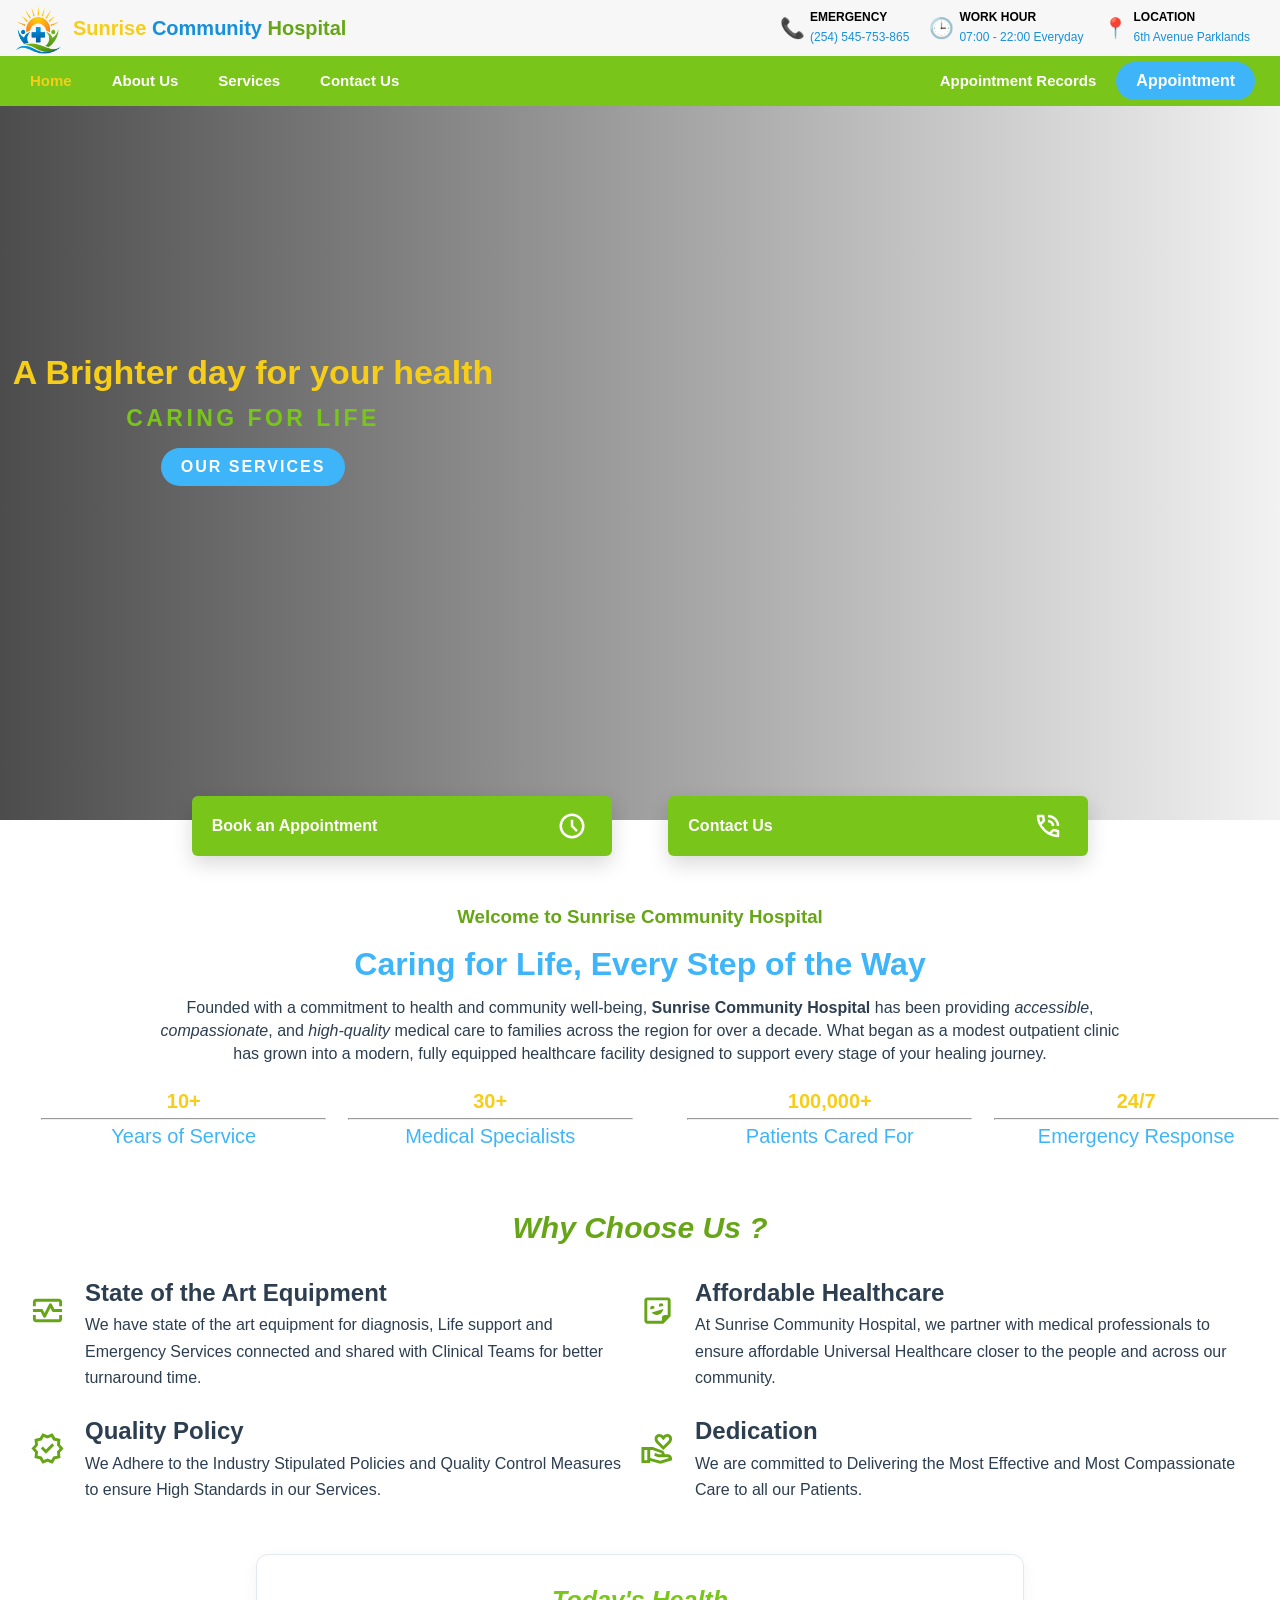
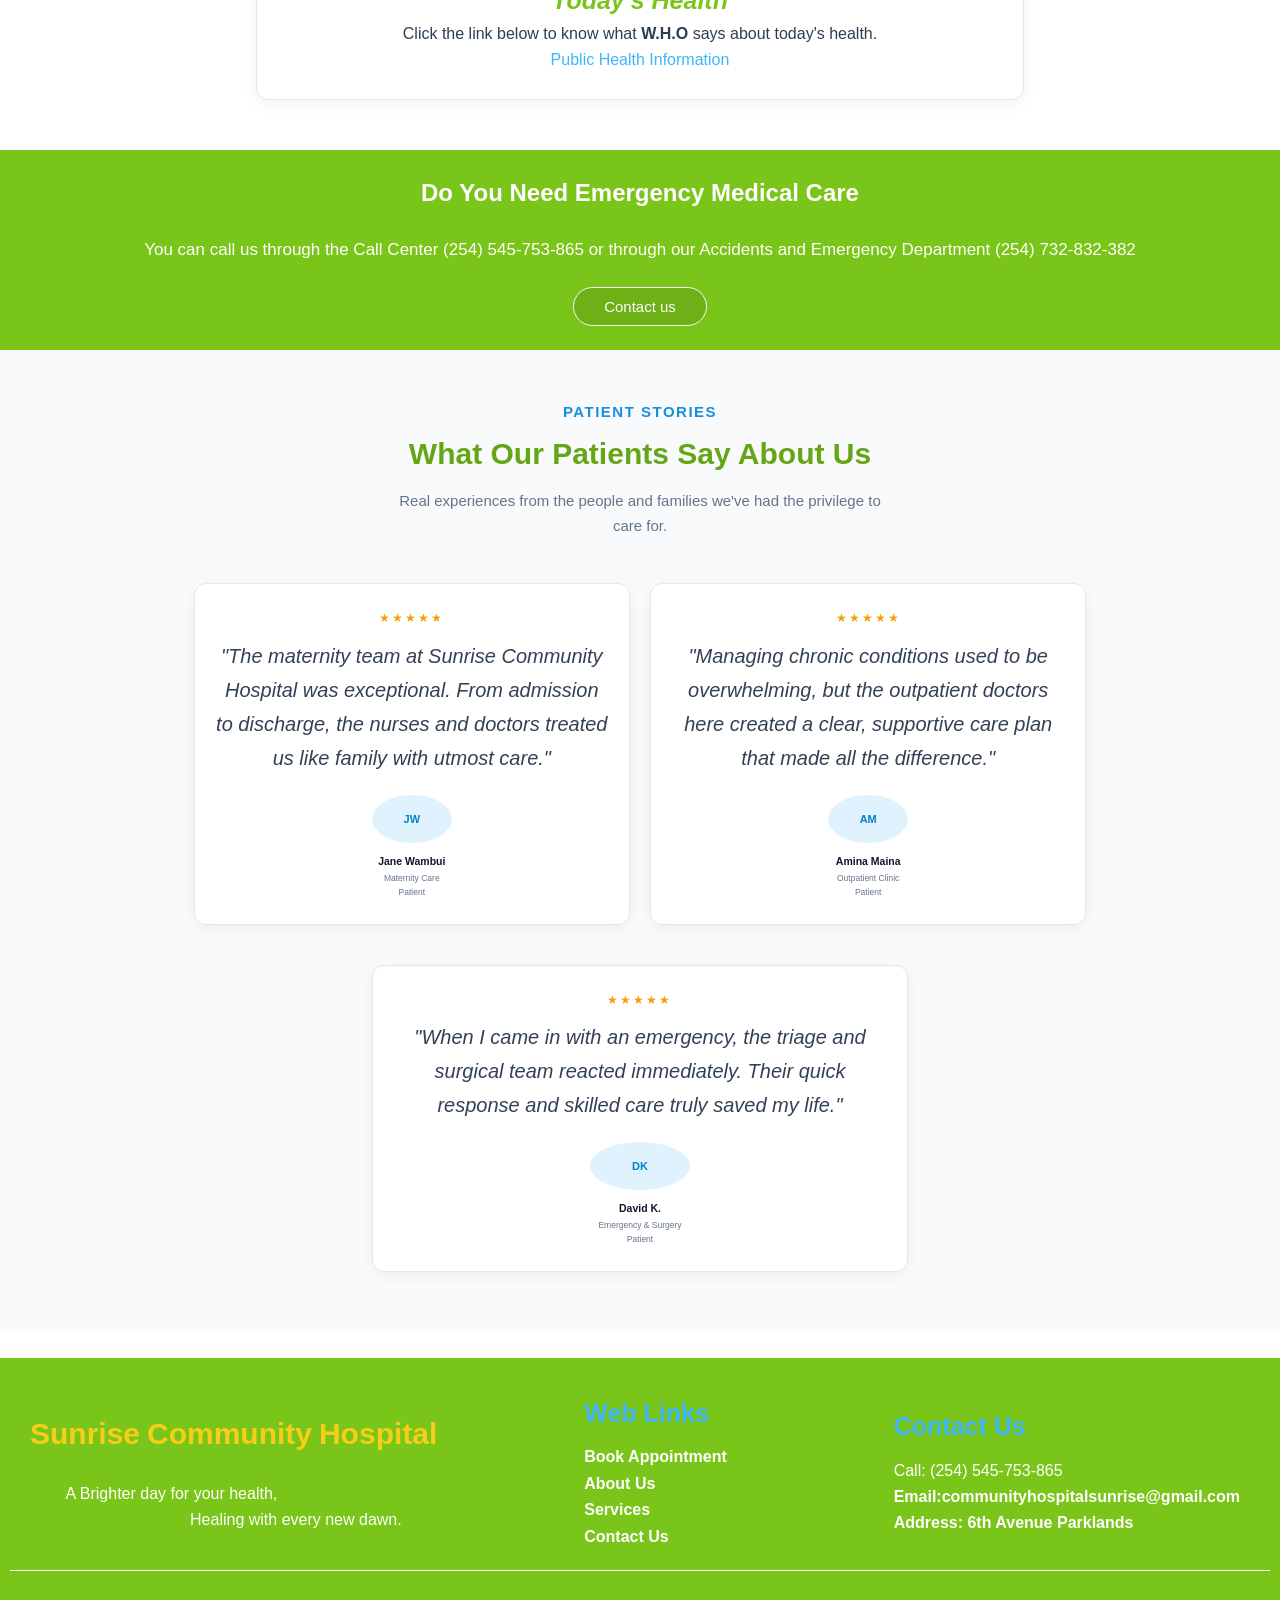
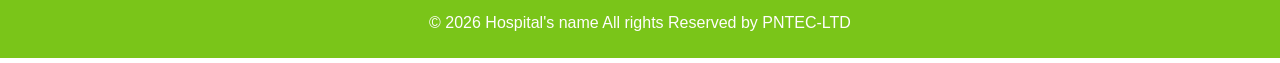
==== commit be902f98: "Update all web pages format" ====
--- a/index.html
+++ b/index.html
@@ -97,7 +97,7 @@
             <div class="appointment">
                 <div onclick="showSidebar()">
                         <a href="javascript:void(0)" class="burger-icon"><svg xmlns="http://www.w3.org/2000/svg" height="20px" viewBox="0 -960 960 960" width="20px" fill="#ffffff"><path d="M120-240v-80h720v80H120Zm0-200v-80h720v80H120Zm0-200v-80h720v80H120Z"/></svg></a></div>
-               <a href="records.html" class="appointment-records">Appointment Records</a> 
+               <a href="appointments.php" class="appointment-records">Appointment Records</a> 
                 <button type="button" name="appointment" id="appointment-btn">
                     Appointment
                 </button>
@@ -244,7 +244,14 @@
                         </div>
                     </div>
                </div>
-            </div>
+
+               <div class="public-api">
+                    <h2>Today's Health</h2>
+                    <p>Click the link below to know what <abbr title="World Health Organization">W.H.O</abbr> says about today's health.</p>
+                    <a href="health.php">Public Health Information</a>
+                </div>
+            </div>
+
 
             <div class="do-you-need-care">
                 <h2>Do You Need Emergency Medical Care</h2>
--- a/styles.css
+++ b/styles.css
@@ -17,6 +17,7 @@
     overflow-x: hidden;
     line-height: 1.65;
     color: #2c3e50;
+    
 }
 
 
@@ -575,9 +576,11 @@
 }
 
 .why-choose-us{
-    display: block;
+    display: flex;
+    flex-direction: column;
     width: 100%;
     text-align: center;
+    align-items: center;
     margin-top: 5rem;
 }
 
@@ -625,6 +628,44 @@
 .reasons svg{
     display: flex;
     margin-top: 2rem;
+}
+
+.public-api{
+    background: #fff;
+    padding: 2.5rem 2rem;
+    margin-top: 5rem;
+    border-radius: 12px;
+    box-shadow: 0 4px 15px rgba(0, 0, 0, 0.05);
+    width: 60%;
+    display: flex;
+    flex-direction: column;
+    justify-content: center;
+    align-items: center;
+    transition: transform 0.2s ease, box-shadow 0.3s ease;
+    border: 1px solid #e2e8f0;
+    
+}
+
+.public-api h2{
+    color: var(--navbar-color);
+    font-style: italic;
+    font-size: 2.5rem;
+    font-weight: 700;
+}
+
+.public-api a{
+    text-decoration: none;
+    color: var(--button-color);
+}
+
+.public-api a:hover{
+    text-decoration: underline;
+    
+}
+
+.public-api abbr{
+    text-decoration: none;
+    font-weight: 700;
 }
 
 /* Need care contact */
@@ -673,7 +714,7 @@
 /* Section Container */
 .testimonials-section {
   padding: 5rem 2rem;
-  background-color: #f8fafc; /* Light clean background */
+  background-color: #f8fafc; 
 }
 
 .container {
@@ -1073,7 +1114,7 @@
 #reset:hover{
     cursor: pointer;
     border-style: none;
-    color: var(--accent-color);
+    color: var(--text-color);
     background-color: #cb1616;
     box-shadow: 0.5px 0px 8px var(--background-color);
 }
@@ -1181,7 +1222,7 @@
     width: 100%;
     margin: 0 auto;
     padding: 6rem ;
-    background: linear-gradient(to right, rgba(47, 75, 36, 0.403) 0%, rgba(11, 11, 10, 0.341) 100%), url(images/nurses.avif);
+    background: linear-gradient(to right, rgba(47, 75, 36, 0.403) 0%, rgba(11, 11, 10, 0.341) 100%), url(images/nurses.jpg);
     background-size: cover ;
     background-repeat: no-repeat;
     height: 100%;
@@ -1603,35 +1644,942 @@
     color: #ffffff;
 }
 
-/* ========== RESPONSIVE DESIGN ========== */
-
-@media (max-width: 900px) {
-    .story-layout,
-    .patient-care-layout {
-        grid-template-columns: 1fr;
-        gap: 4rem;
-    }
-
-    .story-visual {
-        max-width: 650px;
-        width: 100%;
-        margin: 0 auto;
-    }
-
-    .values-grid {
-        grid-template-columns: repeat(2, minmax(0, 1fr));
-    }
-
-    .patient-care-visual {
-        min-height: 300px;
-    }
-
-    .cta-content {
-        align-items: flex-start;
-        flex-direction: column;
-    }
-}
-
-@media (max-width: 600px) {
+
+
+
+/* ========================================
+   CONTACT US PAGE
+======================================== */
+
+.contact-page {
+    width: 100%;
+    overflow: hidden;
+    color: var(--text-color);
+}
+
+.contact-container {
+    width: 90%;
+    max-width: 1200px;
+    margin: 0 auto;
+}
+
+/* SECTION 1: HERO */
+
+.contact-hero {
+    background:
+        linear-gradient(
+            90deg,
+            rgba(21, 45, 61, 0.88),
+            rgba(21, 45, 61, 0.48)
+        ),
+        url("images/nurse_on_call.jpg") center/cover no-repeat;
+    height: 50vh;
+    display: flex;
+    align-items: center;
+}
+
+.contact-hero-overlay {
+    width: 100%;
+    padding: 75px 0;
+}
+
+.contact-hero-content {
+    text-align: left;
+}
+
+.contact-eyebrow {
+    display: inline-block;
+    color: var(--primary-color);
+    font-size: 1.3rem;
+    font-weight: 700;
+    letter-spacing: 2px;
+    margin-bottom: 12px;
+}
+
+.contact-hero h1 {
+    color: #fff;
+    font-size: clamp(3.5rem, 5vw, 5.5rem);
+    line-height: 1.15;
+    margin-bottom: 18px;
+}
+
+.contact-hero-content > p:not(.contact-eyebrow) {
+    max-width: 620px;
+    color: #fff;
+    font-size: 1.7rem;
+    font-weight: 600;
+    margin-bottom: 25px;
+}
+
+.contact-hero-content h1{
+    color: var(--navbar-color);
+}
+
+.contact-crumb{
+    color: var(--navbar-color);
+}
+.contact-label{
+    display: inline-block;
+    color: var(--button-color);
+    font-size: 1.5rem;
+    font-weight: 700;
+    letter-spacing: 2px;
+    margin-bottom: 12px;
+}
+
+.contact-breadcrumb {
+    display: flex;
+    align-items: center;
+    gap: 12px;
+    font-size: 1.4rem;
+    color: #fff;
+}
+
+.contact-breadcrumb a {
+    color: var(--button-color);
+    text-decoration: none;
+}
+
+.contact-breadcrumb a:hover {
+    text-decoration: underline;
+}
+
+/* SECTION 2: CONTACT INFORMATION */
+
+.contact-information {
+    padding: 75px 0 85px;
+    background-color: var(--background-color);
+    color: #2c3e50;
+}
+
+.contact-heading {
+    text-align: center;
+    max-width: 700px;
+    margin: 0 auto 45px;
+}
+
+.contact-heading h2,
+.contact-form-intro h2,
+.contact-location-text h2 {
+    font-size: clamp(2.6rem, 3.5vw, 3.8rem);
+    line-height: 1.25;
+    margin-bottom: 18px;
+    color: var(--navbar-color);
+}
+
+.contact-heading > p,
+.contact-location-text > p {
+    font-size: 1.7rem;
+    line-height: 1.8;
+}
+
+.contact-info-grid {
+    display: grid;
+    grid-template-columns: repeat(4, minmax(0, 1fr));
+    gap: 22px;
+}
+
+.contact-info-card {
+    background: #fff;
+    padding: 30px 20px;
+    border-radius: 12px;
+    text-align: center;
+    border-bottom: 4px solid var(--navbar-color);
+    box-shadow: 0 5px 20px rgba(0, 0, 0, 0.06);
+    transition: transform var(--trans-transition),
+                box-shadow var(--trans-transition);
+}
+
+.contact-info-card:hover {
+    transform: translateY(-5px);
+    box-shadow: 0 10px 25px rgba(0, 0, 0, 0.3);
+}
+
+.contact-icon {
+    width: 58px;
+    height: 58px;
+    display: flex;
+    align-items: center;
+    justify-content: center;
+    margin: 0 auto 18px;
+    border-radius: 50%;
+    background: var(--primary-color);
+    color: #263746;
+    font-size: 2.6rem;
+}
+
+.contact-info-card h3 {
+    color: #2c3e50;
+    font-size: 1.9rem;
+    margin-bottom: 12px;
+}
+
+.contact-info-card p,
+.contact-info-card span {
+    display: block;
+    color: #64717d;
+    font-size: 1.4rem;
+    line-height: 1.7;
+    overflow-wrap: anywhere;
+}
+
+.contact-info-card a {
+    display: inline-block;
+    margin-top: 12px;
+    color: var(--secondary-color);
+    font-size: 1.4rem;
+    font-weight: 700;
+    text-decoration: none;
+    overflow-wrap: anywhere;
+}
+
+.contact-info-card a:hover {
+    color: var(--accent-color);
+    text-decoration: underline;
+}
+
+/* SECTION 3: CONTACT FORM
+   This is where navbar-color begins. */
+
+.contact-form-section {
+    padding: 85px 0;
+    background-color: var(--navbar-color);
+    color: #253447;
+}
+
+.contact-form-layout {
+    display: grid;
+    grid-template-columns: 0.9fr 1.1fr;
+    align-items: start;
+    gap: 55px;
+}
+
+.contact-form-intro {
+    padding-top: 25px;
+}
+
+.contact-form-intro .contact-label,
+.contact-form-section .contact-label {
+    color: var(--primary-color);
+}
+
+.contact-form-intro h2 {
+    color: var(--text-color);
+    margin-bottom: 22px;
+}
+
+.contact-form-intro > p {
+    font-size: 1.6rem;
+    font-weight: 600;
+    line-height: 1.9;
+    margin-bottom: 30px;
+}
+
+.contact-promise {
+    display: flex;
+    align-items: flex-start;
+    gap: 15px;
+    margin-top: 28px;
+}
+
+.promise-check {
+    flex-shrink: 0;
+    display: flex;
+    align-items: center;
+    justify-content: center;
+    width: 34px;
+    height: 34px;
+    border-radius: 50%;
+    background: #fff;
+    color: var(--accent-color);
+    font-size: 2rem;
+    font-weight: 700;
+}
+
+.contact-promise h3 {
+    font-size: 1.8rem;
+    margin-bottom: 2px;
+    color: #263746;
+}
+
+.contact-promise p {
+    font-size: 1.4rem;
+    color: var(--text-color);
+    font-weight: 600;
+    line-height: 1.7;
+    margin: 0;
+}
+
+/* FORM CARD */
+
+.contact-form {
+    background: #fff;
+    color: #2c3e50;
+    padding: 35px;
+    border-radius: 14px;
+    box-shadow: 0 10px 35px rgba(0, 0, 0, 0.12);
+}
+
+.contact-form > h3 {
+    font-size: 2.5rem;
+    margin-bottom: 5px;
+    color: #2c3e50;
+}
+
+.form-description {
+    color: #6b7782;
+    font-size: 1.4rem;
+    margin-bottom: 25px;
+}
+
+.contact-input-row {
+    display: grid;
+    grid-template-columns: repeat(2, minmax(0, 1fr));
+    gap: 18px;
+}
+
+.contact-form-group {
+    display: flex;
+    flex-direction: column;
+    margin-bottom: 20px;
+}
+
+.contact-form-group label {
+    font-size: 1.4rem;
+    font-weight: 700;
+    color: #2c3e50;
+    margin-bottom: 8px;
+}
+
+.contact-form-group input,
+.contact-form-group select,
+.contact-form-group textarea {
+    width: 100%;
+    min-width: 0;
+    padding: 13px 14px;
+    border: 1px solid #d8e0e6;
+    border-radius: 7px;
+    background: #fff;
+    color: #2c3e50;
+    font-family: inherit;
+    font-size: 1.4rem;
+    outline: none;
+    transition: border-color var(--trans-transition),
+                box-shadow var(--trans-transition);
+}
+
+.contact-form-group input,
+.contact-form-group select {
+    min-height: 48px;
+}
+
+.contact-form-group textarea {
+    resize: vertical;
+    min-height: 140px;
+}
+
+.contact-form-group input:focus,
+.contact-form-group select:focus,
+.contact-form-group textarea:focus {
+    border-color: var(--secondary-color);
+    box-shadow: 0 0 0 3px rgba(23, 144, 219, 0.14);
+}
+
+.contact-submit-btn {
+    display: inline-flex;
+    align-items: center;
+    justify-content: center;
+    gap: 15px;
+    width: 100%;
+    padding: 15px 22px;
+    border: none;
+    border-radius: 7px;
+    background: var(--button-color);
+    color: #fff;
+    font-family: inherit;
+    font-size: 1.6rem;
+    font-weight: 700;
+    cursor: pointer;
+    transition: background-color var(--trans-transition),
+                transform var(--trans-transition);
+}
+
+.contact-submit-btn:hover {
+    background: var(--button-hover-color);
+    transform: translateY(-2px);
+}
+
+.contact-submit-btn span {
+    font-size: 2rem;
+}
+
+.form-note {
+    margin-top: 16px;
+    color: #6b7782;
+    font-size: 1.2rem;
+    line-height: 1.6;
+    text-align: center;
+}
+
+/* SECTION 4: LOCATION
+   The navbar-color background continues here. */
+
+.contact-location-section {
+    padding: 75px 0;
     
-}
+    color: #253447;
+}
+
+.contact-location-layout {
+    display: grid;
+    grid-template-columns: 1fr 1fr;
+    align-items: center;
+    gap: 45px;
+}
+
+.contact-location-text h2 {
+    color: #263746;
+}
+
+.location-address {
+    margin: 22px 0;
+}
+
+.contact-map-btn {
+    display: inline-block;
+    padding: 13px 22px;
+    background: var(--secondary-color);
+    color: #fff;
+    border-radius: 6px;
+    font-size: 1.5rem;
+    font-weight: 700;
+    text-decoration: none;
+    transition: background-color var(--trans-transition);
+}
+
+.contact-map-btn:hover {
+    background: var(--button-hover-color);
+}
+
+.contact-location-placeholder {
+    height:fit-content;
+    padding: 2rem;
+    border-radius: 12px;
+    display: flex;
+    flex-direction: column;
+    justify-content: center;
+    align-items: center;
+    text-align: center;
+    background: rgba(255, 255, 255, 0.25);
+}
+
+.location-pin {
+    font-size: 5rem;
+    color: #263746;
+    margin-bottom: 0.2rem;
+}
+
+.contact-location-placeholder h3 {
+    font-size: 2rem;
+    margin-bottom: 10px;
+}
+
+.contact-location-placeholder p {
+    font-size: 1.4rem;
+    line-height: 1.7;
+}
+
+
+/* =========================================
+   SUNRISE COMMUNITY HOSPITAL
+   SERVICES PAGE
+========================================= */
+
+.services-page {
+    width: 100%;
+    overflow: hidden;
+    color: #2c3e50;
+}
+
+.services-container {
+    width: 100%;
+    max-width: 1200px;
+    margin: 0 auto;
+}
+
+.services-page a {
+    text-decoration: none;
+}
+
+/* SECTION 1: HERO */
+
+.services-hero {
+    min-height: 350px;
+    background:
+        linear-gradient(
+            90deg,
+            rgba(23, 45, 23, 0.7),
+            rgba(10, 11, 11, 0.4)
+        ),
+        url("images/group_of_doctors.jpg") center top/cover no-repeat;
+}
+
+.services-hero-overlay {
+    min-height: 350px;
+    display: flex;
+    align-items: center;
+    padding: 55px 0;
+}
+
+.services-hero-content {
+    position: relative;
+}
+
+.services-eyebrow,
+.services-label {
+    display: inline-block;
+    color: var(--primary-color);
+    font-size: 1.3rem;
+    font-weight: 800;
+    letter-spacing: 1.5px;
+    margin-bottom: 12px;
+}
+
+.services-hero h1 {
+    color: var(--navbar-color);
+    font-size: clamp(3.4rem, 4.5vw, 5rem);
+    line-height: 1.18;
+    margin-bottom: 18px;
+}
+
+.services-hero-content > p {
+    max-width: 540px;
+    font-size: 1.6rem;
+    font-weight: 600;
+    line-height: 1.8;
+    margin-bottom: 22px;
+    color: var(--text-color);
+}
+
+.services-breadcrumb {
+    display: flex;
+    align-items: center;
+    gap: 12px;
+    font-size: 1.4rem;
+    font-weight: 600;
+}
+
+.services-breadcrumb a {
+    color: var(--button-color);
+}
+
+.services-breadcrumb a:hover {
+    text-decoration: underline;
+}
+
+/* SECTION 2: WHY CHOOSE US */
+
+.services-why {
+    background-color: var(--background-color);
+    padding: 65px 0 75px;
+}
+
+.services-heading {
+    max-width: 750px;
+    margin: 0 auto 40px;
+    text-align: center;
+}
+
+.services-heading span{
+    color: var(--button-color);
+}
+
+.services-heading h2,
+.services-departments-intro h2,
+.services-commitment-content h2 {
+    color: var(--navbar-color);
+    font-size: clamp(2.7rem, 3.5vw, 3.7rem);
+    line-height: 1.3;
+    margin-bottom: 15px;
+}
+
+.services-heading > p,
+.services-departments-intro > p,
+.services-commitment-content > p {
+    font-size: 1.5rem;
+    line-height: 1.8;
+    font-weight: 600;
+}
+
+.services-benefits-grid {
+    display: grid;
+    grid-template-columns: repeat(4, minmax(0, 1fr));
+    gap: 20px;
+}
+
+.services-benefit-card {
+    padding: 28px 20px;
+    background: #fff;
+    border-radius: 12px;
+    text-align: center;
+    box-shadow: 0 4px 18px rgba(0, 0, 0, 0.045);
+    transition: transform var(--trans-transition),
+                box-shadow var(--trans-transition);
+}
+
+.services-benefit-card:hover {
+    transform: translateY(-5px);
+    box-shadow: 0 9px 25px rgba(0, 0, 0, 0.25);
+}
+
+.services-benefit-icon {
+    width: 7rem;
+    height: 7rem;
+    display: flex;
+    justify-content: center;
+    align-items: center;
+    margin: 0 auto 18px;
+    border-radius: 50%;
+    color: #fff;
+    font-size: 3rem;
+    font-weight: 700;
+}
+
+.benefit-yellow {
+    background: var(--primary-color);
+    color: #fff;
+}
+
+.benefit-blue {
+    background: var(--secondary-color);
+}
+
+.benefit-green {
+    background: var(--accent-color);
+}
+
+.services-benefit-card h3 {
+    color: #17496f;
+    font-size: 1.7rem;
+    margin-bottom: 12px;
+}
+
+.services-benefit-card p {
+    color: #52697b;
+    font-size: 1.4rem;
+    line-height: 1.8;
+    margin: 0;
+}
+
+/* SECTION 3: MEDICAL DEPARTMENTS
+   Background changes to navbar-color here. */
+
+.services-departments {
+    padding: 75px 0;
+    background-color: var(--navbar-color);
+    color: #263746;
+}
+
+.services-departments-layout {
+    display: grid;
+    grid-template-columns: 0.8fr 1.7fr;
+    align-items: center;
+    gap: 40px;
+}
+
+.services-departments .services-label,
+.services-commitment .services-label {
+    color: var(--primary-color);
+}
+
+.services-departments-intro h2 {
+    color: var(--text-color);
+}
+
+.services-departments-intro > p {
+    margin-bottom: 25px;
+    color: #304b35;
+}
+
+.services-main-btn,
+.services-commitment-btn {
+    display: inline-flex;
+    justify-content: center;
+    align-items: center;
+    gap: 15px;
+    padding: 13px 22px;
+    border-radius: 8px;
+    background: var(--secondary-color);
+    color: #fff;
+    font-size: 1.4rem;
+    font-weight: 700;
+    transition: transform var(--trans-transition),
+                background-color var(--trans-transition);
+}
+
+.services-main-btn:hover,
+.services-commitment-btn:hover {
+    transform: translateY(-2px);
+    background: var(--button-hover-color);
+}
+
+.services-main-btn span,
+.services-commitment-btn span,
+.services-appointment-btn span {
+    font-size: 1.9rem;
+}
+
+.services-department-grid {
+    display: grid;
+    grid-template-columns: repeat(4, minmax(0, 1fr));
+    gap: 14px;
+}
+
+.services-department-card {
+    min-height: 145px;
+    padding: 18px 10px;
+    display: flex;
+    flex-direction: column;
+    justify-content: center;
+    align-items: center;
+    text-align: center;
+    background: rgba(255, 255, 255, 0.9);
+    border: 1px solid rgba(36, 70, 43, 0.1);
+    border-radius: 10px;
+    transition: transform var(--trans-transition),
+                box-shadow var(--trans-transition);
+}
+
+.services-department-card:hover {
+    transform: translateY(-4px);
+    box-shadow: 0 8px 20px rgba(0, 0, 0, 0.25);
+}
+
+.department-icon {
+    width: 55px;
+    height: 55px;
+    display: flex;
+    align-items: center;
+    justify-content: center;
+    margin-bottom: 12px;
+    border-radius: 50%;
+    font-size: 2.7rem;
+    font-weight: 700;
+}
+
+.department-yellow {
+    color: #d99d00;
+    background: #fff4cc;
+}
+
+.department-blue {
+    color: #087fc4;
+    background: #e1f3ff;
+}
+
+.department-green {
+    color: #4c941b;
+    background: #eaf5df;
+}
+
+.department-red {
+    color: #e34545;
+    background: #ffe6e6;
+}
+
+.services-department-card h3 {
+    color: #23442c;
+    font-size: 1.35rem;
+    line-height: 1.5;
+    margin-bottom: 8px;
+}
+
+.department-arrow {
+    color: var(--secondary-color);
+    font-size: 2rem;
+}
+
+/* SECTION 4: OUR COMMITMENT */
+
+.services-commitment {
+    padding: 65px 0;
+}
+
+.services-commitment-layout {
+    display: grid;
+    grid-template-columns: 1fr 1fr;
+    align-items: center;
+    gap: 50px;
+}
+
+.services-commitment-image {
+    min-height: 300px;
+    overflow: hidden;
+    border-radius: 12px;
+}
+
+.services-commitment-image img {
+    display: block;
+    width: 100%;
+    height: 330px;
+    object-fit: cover;
+    border-radius: 12px;
+}
+
+.services-commitment-content {
+    padding-left: 25px;
+    border-left: 3px solid var(--accent-color);
+}
+
+.services-commitment-content h2 {
+    color: #203e29;
+    font-size: clamp(2.5rem, 3vw, 3.4rem);
+}
+
+.services-commitment-content > p {
+    color: #304b35;
+}
+
+.services-commitment-list {
+    padding-left: 0;
+    margin: 22px 0 28px;
+    list-style: none;
+}
+
+.services-commitment-list li {
+    position: relative;
+    padding-left: 28px;
+    margin-bottom: 12px;
+    color: #304b35;
+    font-size: 1.45rem;
+    line-height: 1.7;
+}
+
+.services-commitment-list li::before {
+    content: "✓";
+    position: absolute;
+    left: 0;
+    top: 0;
+    color: #245b22;
+    font-weight: 800;
+}
+
+.services-commitment-btn {
+    background: var(--accent-color);
+}
+
+.services-commitment-btn:hover {
+    background: #4e8610;
+}
+
+/* SECTION 5: APPOINTMENT CTA */
+
+.services-cta {
+    padding: 32px 0;
+    
+}
+
+.services-cta-content {
+    display: flex;
+    align-items: center;
+    gap: 22px;
+    padding: 28px 30px;
+    background: var(--secondary-color);
+    color: #fff;
+    border-radius: 12px;
+}
+
+.services-cta-icon {
+    width: 58px;
+    height: 58px;
+    flex-shrink: 0;
+    display: flex;
+    justify-content: center;
+    align-items: center;
+    border-radius: 50%;
+    background: rgba(255, 255, 255, 0.18);
+    font-size: 3rem;
+}
+
+.services-cta-text {
+    flex: 1;
+}
+
+.services-cta-text h2 {
+    font-size: 2.5rem;
+    color: #fff;
+    margin-bottom: 6px;
+}
+
+.services-cta-text p {
+    font-size: 1.4rem;
+    line-height: 1.7;
+    color: #fff;
+    margin: 0;
+}
+
+.services-appointment-btn {
+    display: inline-flex;
+    align-items: center;
+    justify-content: center;
+    gap: 12px;
+    padding: 14px 22px;
+    border-radius: 8px;
+    background: var(--text-color);
+    color: var(--button-color);
+    font-size: 1.4rem;
+    font-weight: 800;
+    white-space: nowrap;
+    transition: background-color var(--trans-transition),
+                transform var(--trans-transition);
+}
+
+.services-appointment-btn:hover {
+    color: var(--text-color);
+    background-color: var(--secondary-color);
+    border: 1px solid var(--text-color);
+    transform: translateY(-2px);
+}
+
+/* validation messages */
+
+.form-errors {
+    margin: 15px 0;
+    padding: 15px 20px;
+    border-left: 4px solid #d9534f;
+    border-radius: 5px;
+    background: #fff0f0;
+    color: #9d2525;
+    font-size: 1.4rem;
+}
+
+.form-errors[hidden] {
+    display: none;
+}
+
+.form-errors p {
+    font-weight: 700;
+    margin-bottom: 8px;
+}
+
+.form-errors ul {
+    padding-left: 22px;
+}
+
+.field-error {
+    display: block;
+    margin-top: 5px;
+    color: #b42318;
+    font-size: 1.25rem;
+}
+
+.form-block [aria-invalid="true"] {
+    border-color: #d9534f;
+    outline-color: #d9534f;
+}
+
+
+
+
+
+
--- a/queries.css
+++ b/queries.css
@@ -137,6 +137,26 @@
         align-items: flex-start;
         flex-direction: column;
     }
+
+    .services-benefits-grid {
+        grid-template-columns: repeat(2, minmax(0, 1fr));
+    }
+
+    .services-departments-layout {
+        grid-template-columns: 1fr;
+    }
+
+    .services-departments-intro {
+        max-width: 650px;
+    }
+
+    .services-department-grid {
+        grid-template-columns: repeat(4, minmax(0, 1fr));
+    }
+
+    .services-commitment-layout {
+        gap: 30px;
+    }
 }
 /* ==========================================
    Small Screens (Mobile Phones: 575px to 700px)
@@ -231,6 +251,47 @@
         display: flex;
         justify-content: center;
     }
+    
+    .services-hero,
+    .services-hero-overlay {
+        min-height: 320px;
+    }
+
+    .services-hero {
+        background-position: 60% center;
+    }
+
+    .services-hero h1 {
+        font-size: 3.5rem;
+    }
+
+    .services-department-grid {
+        grid-template-columns: repeat(2, minmax(0, 1fr));
+    }
+
+    .services-commitment-layout {
+        grid-template-columns: 1fr;
+    }
+
+    .services-commitment-image img {
+        height: 280px;
+    }
+
+    .services-commitment-content {
+        padding-left: 20px;
+    }
+
+    .services-cta-content {
+        flex-wrap: wrap;
+    }
+
+    .services-cta-text {
+        min-width: 200px;
+    }
+
+    .services-appointment-btn {
+        margin-left: 80px;
+    }
 
 }
 
@@ -420,6 +481,75 @@
         width: 100%;
     }
 
+    .services-container {
+        width: 92%;
+    }
+
+    .services-hero,
+    .services-hero-overlay {
+        min-height: 300px;
+    }
+
+    .services-hero h1 {
+        font-size: 3rem;
+    }
+
+    .services-hero-content > p {
+        font-size: 1.45rem;
+    }
+
+    .services-why,
+    .services-departments,
+    .services-commitment {
+        padding: 50px 0;
+    }
+
+    .services-benefits-grid {
+        grid-template-columns: 1fr;
+    }
+
+    .services-department-grid {
+        grid-template-columns: repeat(2, minmax(0, 1fr));
+        gap: 10px;
+    }
+
+    .services-department-card {
+        min-height: 135px;
+        padding: 14px 8px;
+    }
+
+    .services-commitment-content {
+        padding-left: 15px;
+    }
+
+    .services-cta {
+        padding: 22px 0;
+    }
+
+    .services-cta-content {
+        padding: 22px 18px;
+        gap: 14px;
+    }
+
+    .services-cta-icon {
+        width: 48px;
+        height: 48px;
+        font-size: 2.5rem;
+    }
+
+    .services-cta-text h2 {
+        font-size: 2rem;
+    }
+
+    .services-cta-text p {
+        font-size: 1.3rem;
+    }
+
+    .services-appointment-btn {
+        width: 100%;
+        margin-left: 0;
+    }
+
    }
 
 
